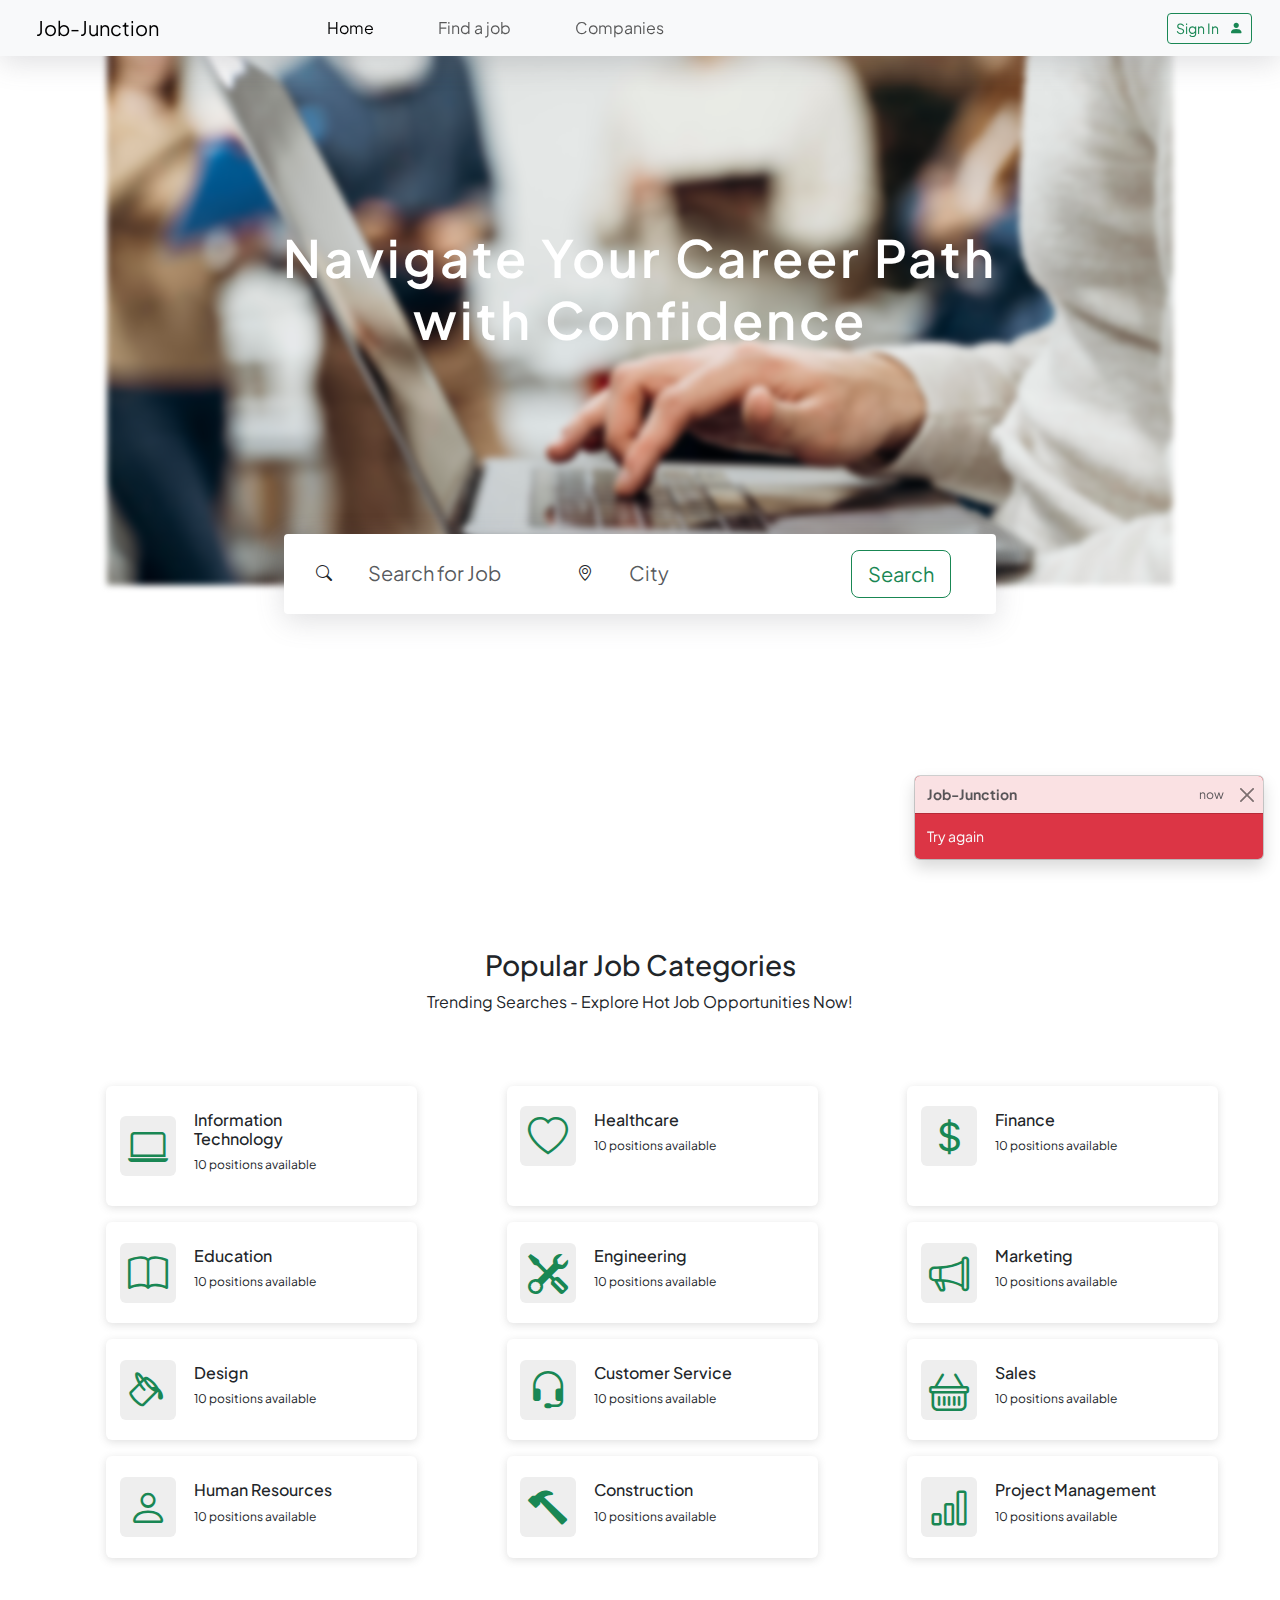
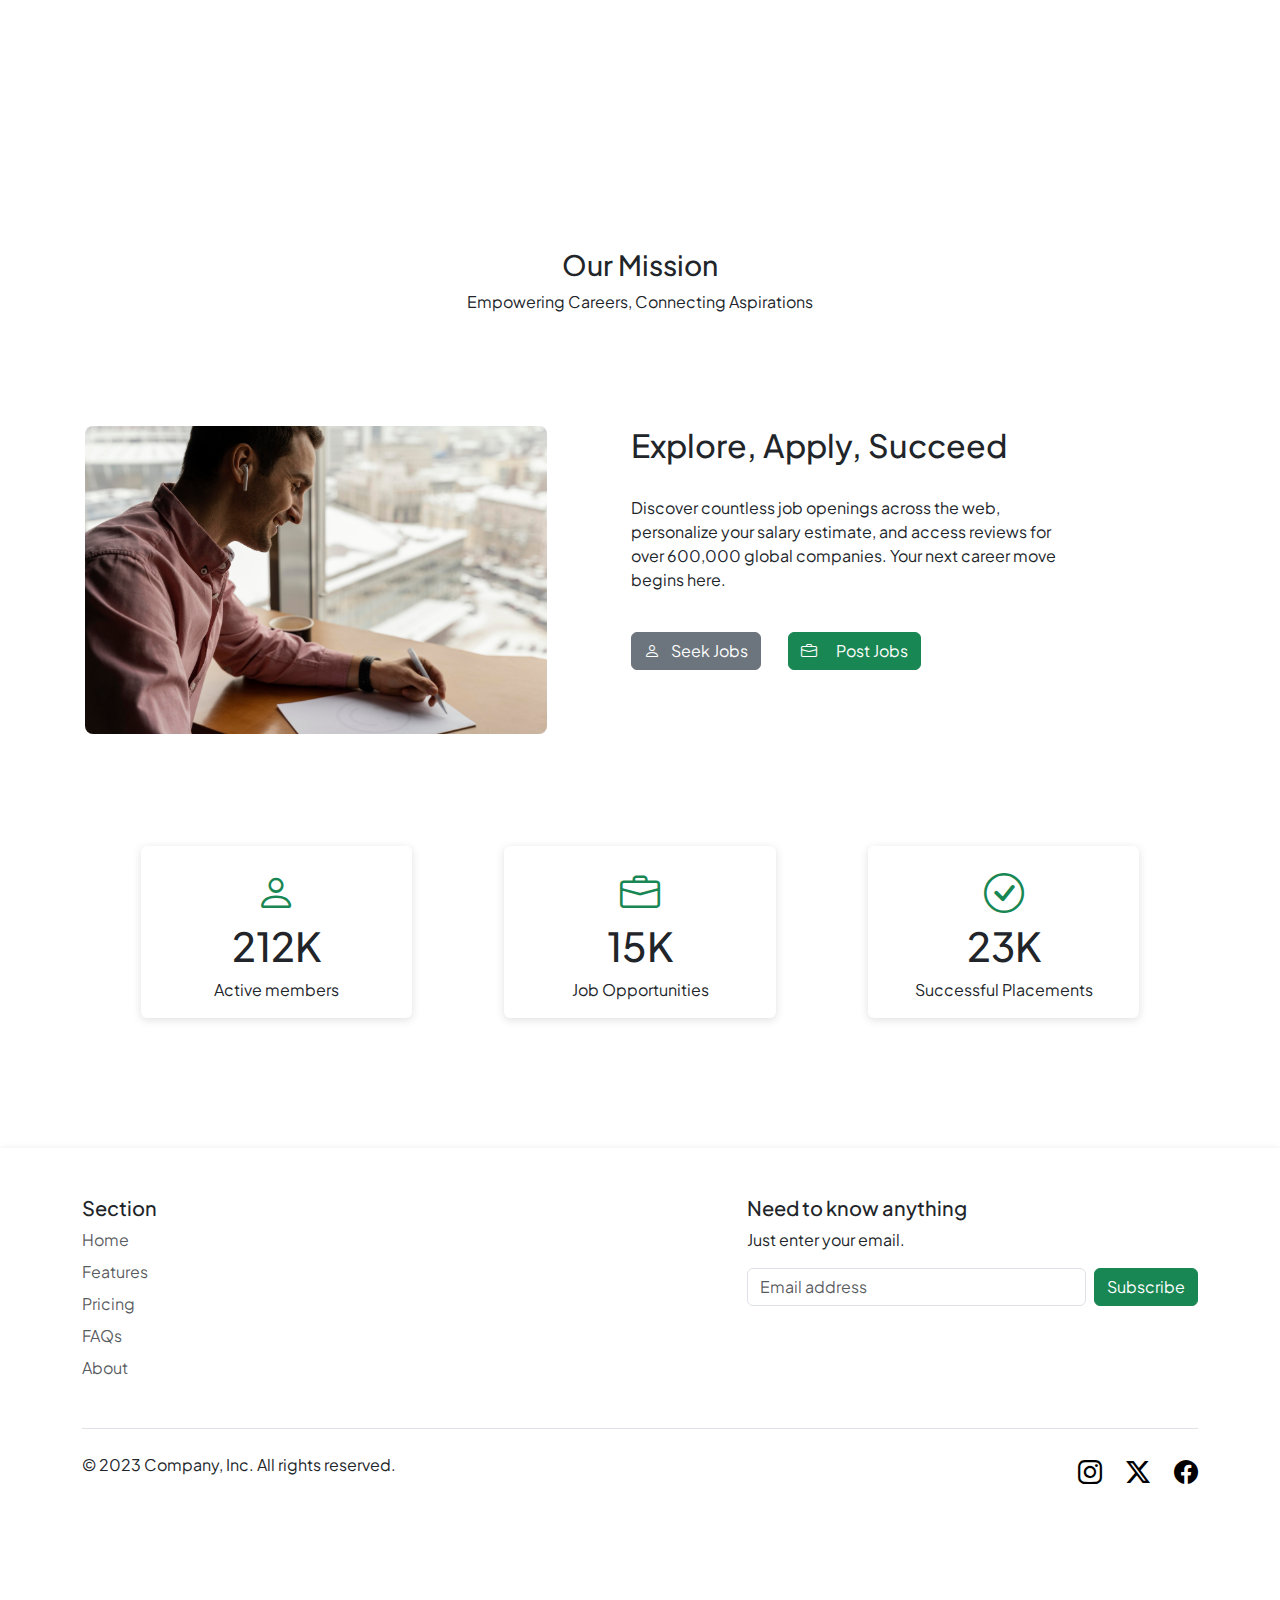
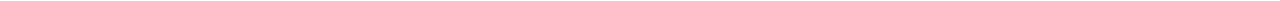
==== Front_End/index.html @ 97b8a1ce "Update index.html" ====
<!DOCTYPE html>
<html lang="en">
<head>
    <meta charset="UTF-8">
    <title>Job-Junction</title>
    <meta content="width=device-width, initial-scale=1" name="viewport">

    <link href="https://fonts.googleapis.com" rel="preconnect">
    <link crossorigin href="https://fonts.gstatic.com" rel="preconnect">
    <link href="https://fonts.googleapis.com/css2?family=Plus+Jakarta+Sans:ital,wght@0,200;0,300;0,400;0,500;0,600;0,700;0,800;1,200;1,300;1,400;1,500;1,600;1,700;1,800&display=swap"
          rel="stylesheet">

    <link href="assets/css/normalize.css" rel="stylesheet">
    <link href="https://cdnjs.cloudflare.com/ajax/libs/font-awesome/6.4.2/css/all.min.css" rel="stylesheet">
    <link href="https://cdn.jsdelivr.net/npm/bootstrap-icons@1.11.2/font/bootstrap-icons.min.css" rel="stylesheet">
    <link href="assets/bootstrap/css/bootstrap.min.css" rel="stylesheet">
    <script src="assets/js/jquery-3.7.1.min.js"></script>
    <script src="assets/bootstrap/js/bootstrap.bundle.min.js"></script>
    <script src="https://cdnjs.cloudflare.com/ajax/libs/Chart.js/2.9.4/Chart.js"></script>

    <link href="assets/css/main.css" rel="stylesheet">

</head>
<body>


<main class="d-none position-fixed " id="login-frame" style="z-index: 2000">
    <section class="position-absolute top-0 start-0 vh-100 vw-100 bg-blur-1" id="login-back-ground"></section>
    <section class=" vh-100 vw-100" id="login">
        <section class="vh-100">
            <div class="container py-5 h-100">
                <div class="row d-flex justify-content-center align-items-center h-100">
                    <div class="col col-xl-10">
                        <div class="card" style="border-radius: 1rem;">
                            <div class="row g-0">
                                <div class="col-md-6 col-lg-5 d-none d-md-block">
                                    <img alt="login form"
                                         class="img-fluid h-100" src="assets/images/bg2.jpg"
                                         style="border-radius: 1rem 0 0 1rem;"/>
                                </div>
                                <div class="col-md-6 col-lg-7 d-flex align-items-center">
                                    <div class="card-body p-4 p-lg-5 text-black">

                                        <form>

                                            <div class="d-flex align-items-center mb-3 pb-1">
                                                <i class="fas fa-cubes fa-2x me-3 text-success"></i>
                                                <span class="h1 fw-bold mb-0 text-success">Logo</span>
                                            </div>

                                            <h5 class="fw-normal mb-3 pb-3" style="letter-spacing: 1px;">Sign into your
                                                account</h5>

                                            <div class="form-outline mb-4">
                                                <input class="form-control form-control-lg" id="txtUN"
                                                       type="email"/>
                                                <label class="form-label" for="txtUN">Username</label>
                                            </div>

                                            <div class="form-outline mb-4">
                                                <input class="form-control form-control-lg" id="txtPW"
                                                       type="password"/>
                                                <label class="form-label" for="txtPW">Password</label>
                                            </div>

                                            <div class="pt-1 mb-4">
                                                <button class="btn btn-dark btn-lg btn-block" id="btnLogin"
                                                        type="button">Login
                                                </button>
                                            </div>

                                            <a class="small text-muted" href="#!" id="btnForgotPass">Forgot
                                                password?</a>
                                            <p class="mb-5 pb-lg-2" style="color: #393f81;">Don't have an account?
                                                <a href="#!" id="btn-register-second" style="color: #393f81;">Register
                                                    here</a>
                                            </p>

                                            <a class="small text-muted" href="#!">Terms of use.</a>
                                            <a class="small text-muted" href="#!">Privacy policy</a>
                                        </form>

                                    </div>
                                </div>
                            </div>
                        </div>
                    </div>
                </div>
            </div>
        </section>
    </section>
    <section class="d-none vh-100 vw-100" id="register">
        <div class="container h-100 d-flex justify-content-center" style="transform: scale(0.9);">
            <div class="row d-flex h-100">
                <div class="col-12 p-0 rounded-4" style="height: 100%;overflow: hidden">
                    <div class="card" style="border-radius: 15px; overflow: hidden">
                        <div class="card-body p-0">
                            <form class="row g-0" id="registerFormData">
                                <div class="col-lg-6">
                                    <div class="p-5">
                                        <h3 class="fw-normal mb-5" style="color: #222831;">General Information</h3>

                                        <div class="mb-4 pb-2">
                                            <div class="form-outline form-white">
                                                <input autocomplete="off" checked class="btn-check"
                                                       id="success-outlined" name="options-outlined" type="radio">
                                                <label class="btn btn-outline-success"
                                                       for="success-outlined">Employee</label>

                                                <input autocomplete="off" class="btn-check" id="danger-outlined"
                                                       name="options-outlined" type="radio">
                                                <label class="btn btn-outline-success"
                                                       for="danger-outlined">Company</label>
                                                <label class="form-label d-block pt-1">Account Type</label>
                                            </div>
                                        </div>

                                        <div class="mb-4 pb-2">
                                            <div class="form-outline">
                                                <input class="form-control form-control-lg" id="txtName" name="name"
                                                       type="text"/>
                                                <label class="form-label" for="txtName">Name</label>
                                            </div>
                                        </div>

                                        <div class="mb-4 pb-2">
                                            <select aria-label="Default select example"
                                                    class="form-select h-100 p-3 rounded-2 col-8"
                                                    id="txtIndustry">
                                                <option disabled selected value="1"></option>
                                                <option value="IT Industry">IT Industry</option>
                                                <option value="Health & Care Industry">Health & Care Industry</option>
                                                <option value="Engineering Industry">Engineering Industry</option>
                                                <option value="Finance Industry">Finance Industry</option>
                                                <option value="Education Industry">Education Industry</option>
                                            </select>
                                            <label class="form-label" for="txtTp">Select Industry</label>
                                        </div>

                                        <div class="form-outline">
                                            <input class="form-control form-control-lg" id="txtTp" name="contact"
                                                   type="text"/>
                                            <label class="form-label" for="txtTp">Contact</label>
                                        </div>
                                        <div class="row position-relative">

                                        </div>

                                    </div>
                                </div>
                                <div class="col-lg-6 bg-success text-white">

                                    <div class="p-5">
                                        <h3 class="fw-normal mb-5">Account Information</h3>

                                        <div class="mb-4 pb-2">
                                            <div class="form-outline form-white">
                                                <input class="form-control form-control-lg" id="txtUsername"
                                                       name="username"
                                                       type="text"/>
                                                <label class="form-label" for="txtUsername">UserName</label>
                                            </div>
                                        </div>

                                        <div class="mb-4 pb-2">
                                            <div class="form-outline form-white">
                                                <input class="form-control form-control-lg" id="txtEmail" name="email"
                                                       type="text"/>
                                                <label class="form-label" for="txtEmail">Email</label>
                                            </div>
                                        </div>

                                        <div class="mb-4 pb-2">
                                            <div class="form-outline form-white">
                                                <input class="form-control form-control-lg" id="txtCode"
                                                       type="text"/>
                                                <label class="form-label" for="txtCode">Validation Code</label>
                                            </div>
                                        </div>

                                        <div class="row">
                                            <div class="col-md-6 mb-4 pb-2">

                                                <div class="form-outline form-white">
                                                    <input class="form-control form-control-lg" id="txtPass"
                                                           type="password"/>
                                                    <label class="form-label" for="txtPass">Password</label>
                                                </div>

                                            </div>
                                            <div class="col-md-6 mb-4 pb-2">

                                                <div class="form-outline form-white">
                                                    <input class="form-control form-control-lg" id="txtConfirmPass"
                                                           type="password"/>
                                                    <label class="form-label" for="txtConfirmPass">Confirm
                                                        Password</label>
                                                </div>

                                            </div>
                                        </div>

                                        <button class="btn btn-light btn-lg" data-mdb-ripple-color="dark"
                                                id="btnCustomerReg"
                                                type="button">Register
                                        </button>

                                        <p class="mb-3 mt-5 pb-lg-2" style="color: #DBE2EF;">Already have an account?
                                            <a href="#!" id="btn-login-second" style="color: #DBE2EF;">Sign in from
                                                here</a>
                                        </p>

                                    </div>
                                </div>
                            </form>
                        </div>
                    </div>
                </div>
            </div>
        </div>
    </section>
    <section
            class="d-none bg-blur-1 top-0 vh-100 vw-100 position-fixed d-flex justify-content-center align-items-center"
            id="forgotPassword"
            style="z-index: 2200">
        <div class="bg-white col-5 box-shadow-3 rounded-4">
            <div class="tab-content">
                <form class="row p-0 m-0">

                    <div class="col-12 bg-success p-2 text-light text-center position-relative rounded-top-4">
                        <p class="pt-3">Enter your username, and you will get an otp code to your email address of your
                            account</p>
                        <button class="btn position-absolute bottom-100 p-0 m-0 start-100 fs-1" id="btnForgotPassClose"
                                type="button">
                            <i class="bi bi-x text-secondary"></i>
                        </button>
                    </div>

                    <div class="col-12 p-5">
                        <div class="col-12 d-flex justify-content-center">
                            <div class="form-outline mb-4 col-10">
                                <input class="form-control" id="txtLoginName" placeholder="Username" type="text" />
                                <label id="lblCangePassUN" class="form-label" for="txtLoginName"></label>
                            </div>
                        </div>

                        <div class="col-12 d-flex justify-content-center">
                            <div class="form-outline mb-4 col-10">
                                <input class="form-control" id="txtLoginPOTP" placeholder="OTP" type="text"/>
                                <p class="fw-lighter p-0 ps-2" style="font-size: 11px;user-select: none" >didn't get the otp? <a class="text-primary" style="cursor: pointer;">send again</a> </p>
                            </div>
                        </div>

                        <div class="col-12 d-flex justify-content-center">
                            <div class="form-outline mb-4 col-10">
                                <input class="form-control" id="txtLoginPassword" placeholder="New password"
                                       type="password"/>
                                <label class="form-label" for="txtLoginPassword"></label>
                            </div>
                        </div>

                        <div class="col-12 d-flex justify-content-center">
                            <button id="btnChangePass" class="btn btn-success btn-block col-6" type="button">Change password</button>
                        </div>

                    </div>

                </form>
            </div>
        </div>
    </section>

</main>

<nav class="w-100 overflow-hidden navbar navbar-expand-lg bg-body-tertiary fixed-top box-shadow" id="navbar">
    <div class="container-fluid" id="navbar-content">
        <a class="navbar-brand pe-5 ps-4" href="#">Job-Junction</a>

        <button aria-controls="navbarSupportedContent" aria-expanded="false" aria-label="Toggle navigation"
                class="navbar-toggler"
                data-bs-target="#navbarSupportedContent" data-bs-toggle="collapse" type="button">
            <span class="navbar-toggler-icon"></span>
        </button>

        <div class="collapse navbar-collapse ms-xxl-5 ms-xl-5 ms-lg-5 ms-md-0 ms-sm-0 ms-0"
             id="navbarSupportedContent">
            <ul class="navbar-nav me-auto mb-2 mb-lg-0">
                <li class="nav-item  ps-xxl-5  ps-xl-5  ps-lg-5  ps-md-0  ps-sm-0  ps-0">
                    <a aria-current="page" class="nav-link active" href="#" onclick="showHome()">Home</a>
                </li>
                <li class="nav-item  ps-xxl-5  ps-xl-5  ps-lg-5  ps-md-0  ps-sm-0  ps-0">
                    <a aria-current="page" class="nav-link" href="#" onclick="showJobs()">Find a job</a>
                </li>
                <li class="nav-item  ps-xxl-5  ps-xl-5  ps-lg-5  ps-md-0  ps-sm-0  ps-0" id="link-DB">
                    <a aria-current="page" class="nav-link" href="#">Companies</a>
                </li>
            </ul>

            <button class="btn btn-sm btn-outline-success me-3" id="btn-login-main">
                Sign In
                <i class="bi bi-person-fill ps-2"></i>
            </button>

            <button class="d-none btn btn-sm me-3" id="btn-profile">
                <i class="bi bi-person-fill ps-2"></i>
            </button>

        </div>
    </div>
</nav>

<main class="" id="home-page">

    <main class="p-0 w-100 vh-100 overflow-hidden position-relative container-fluid d-flex justify-content-center"
          id="home-frame"
          style="">

        <div class="position-relative p-0
     col-xxl-10 col-xl-10 col-lg-10 col-md-10 col-sm-12 col-12
      row d-flex justify-content-center" style="height: 65%">

            <img alt="" class="w-100 h-100 position-absolute p-0 glass" src="assets/images/bg.jpg">

            <div class="p-0 m-0 row d-flex align-items-center z-2 justify-content-center">
                <h1 class="text-white text-center" id="main-text" style="user-select: none">
                    Navigate Your Career Path
                    <br>
                    with Confidence
                </h1>
            </div>


            <div class="col-8 position-absolute bg-white box-shadow rounded-1 z-2" id="search-box"
                 style="bottom: -5%">
                <div class="row pb-3 pt-3">

                    <div class="col-4 ms-2">
                        <div class="input-group">
                            <span class="btn disabled d-flex align-items-center" id="basic-addon1"
                                  style="--bs-btn-disabled-opacity: 1; border: 0">
                                <i class="bi bi-search"></i>
                            </span>
                            <input aria-describedby="basic-addon1" aria-label="Username"
                                   class="form-control form-control-lg noOutline ms-2"
                                   placeholder="Search for Job" style="--bs-border-width:0;"
                                   type="text">
                        </div>
                    </div>

                    <div class="col-4 ms-4">
                        <div class="input-group">
                            <span class="btn disabled d-flex align-items-center" id="basic-addon2"
                                  style="--bs-btn-disabled-opacity: 1; border: 0">
                                <i class="bi bi-geo-alt"></i>
                            </span>
                            <input aria-describedby="basic-addon1" aria-label="Username"
                                   class="form-control form-control-lg noOutline ms-2"
                                   placeholder="City" style="--bs-border-width:0;"
                                   type="text">
                        </div>
                    </div>

                    <div class="col-1 ms-5">
                        <button class="btn btn-lg btn-outline-success" type="button">Search</button>
                    </div>

                </div>
            </div>

        </div>

    </main>

    <main class="p-0 w-100 min-vh-100 overflow-hidden position-relative container-fluid "
          id="popular-frame">
        <h3 class="h3 mt-5 b-5 text-center">Popular Job Categories</h3>
        <p class="text-center fs-6 pb-4">Trending Searches - Explore Hot Job Opportunities Now!</p>

        <div class="row text-center mt-5 p-0 justify-content-evenly gap-3 ms-xxl-5 ms-xl-5 ms-lg-5 ms-md-2 ms-sm-2 ms-1">

            <div class="col-10 col-xxl-3 col-xl-3 col-lg-3 col-md-5 col-sm-10 rounded-2 box-shadow-3 job-card me-3">
                <div class="row my-3">

                    <div class="ms-3 p-0 col-2 d-flex justify-content-center align-items-center">
                        <i class="text-success bi bi-laptop fs-1 job-card-icon px-2 rounded-2"></i>
                    </div>

                    <div class="col-8">
                        <h5 class="mt-2 ms-2 h5 fs-6 job-card-title text-start w-auto">Information Technology</h5>
                        <p class="text-start ms-2" style="font-size: 12px">10 positions available</p>
                    </div>

                </div>
            </div>
            <div class="col-10 col-xxl-3 col-xl-3 col-lg-3 col-md-5 col-sm-10 rounded-2 box-shadow-3 job-card me-3">
                <div class="row my-3">

                    <div class="ms-3 p-0 col-2 d-flex justify-content-center align-items-center">
                        <i class="text-success bi bi-heart fs-1 job-card-icon px-2 rounded-2"></i>
                    </div>

                    <div class="col-8">
                        <h5 class="mt-2 ms-2 h5 fs-6 job-card-title w-auto text-start">Healthcare</h5>
                        <p class="text-start ms-2" style="font-size: 12px">10 positions available</p>
                    </div>

                </div>
            </div>
            <div class="col-10 col-xxl-3 col-xl-3 col-lg-3 col-md-5 col-sm-10 rounded-2 box-shadow-3 job-card me-3">
                <div class="row my-3">

                    <div class="ms-3 p-0 col-2 d-flex justify-content-center align-items-center">
                        <i class="text-success bi bi-currency-dollar fs-1 job-card-icon px-2 rounded-2"></i>
                    </div>

                    <div class="col-8">
                        <h5 class="mt-2 ms-2 h5 fs-6 job-card-title w-auto text-start">Finance</h5>
                        <p class="text-start ms-2" style="font-size: 12px">10 positions available</p>
                    </div>

                </div>
            </div>
            <div class="col-10 col-xxl-3 col-xl-3 col-lg-3 col-md-5 col-sm-10 rounded-2 box-shadow-3 job-card me-3">
                <div class="row my-3">

                    <div class="ms-3 p-0 col-2 d-flex justify-content-center align-items-center">
                        <i class="text-success bi bi-book fs-1 job-card-icon px-2 rounded-2"></i>
                    </div>

                    <div class="col-8">
                        <h5 class="mt-2 ms-2 h5 fs-6 job-card-title w-auto text-start">Education</h5>
                        <p class="text-start ms-2" style="font-size: 12px">10 positions available</p>
                    </div>

                </div>
            </div>
            <div class="col-10 col-xxl-3 col-xl-3 col-lg-3 col-md-5 col-sm-10 rounded-2 box-shadow-3 job-card me-3">
                <div class="row my-3">

                    <div class="ms-3 p-0 col-2 d-flex justify-content-center align-items-center">
                        <i class="text-success bi bi-tools fs-1 job-card-icon px-2 rounded-2"></i>
                    </div>

                    <div class="col-8">
                        <h5 class="mt-2 ms-2 h5 fs-6 job-card-title w-auto text-start">Engineering</h5>
                        <p class="text-start ms-2" style="font-size: 12px">10 positions available</p>
                    </div>

                </div>
            </div>
            <div class="col-10 col-xxl-3 col-xl-3 col-lg-3 col-md-5 col-sm-10 rounded-2 box-shadow-3 job-card me-3">
                <div class="row my-3">

                    <div class="ms-3 p-0 col-2 d-flex justify-content-center align-items-center">
                        <i class="text-success bi bi-megaphone fs-1 job-card-icon px-2 rounded-2"></i>
                    </div>

                    <div class="col-8">
                        <h5 class="mt-2 ms-2 h5 fs-6 job-card-title w-auto text-start">Marketing</h5>
                        <p class="text-start ms-2" style="font-size: 12px">10 positions available</p>
                    </div>

                </div>
            </div>
            <div class="col-10 col-xxl-3 col-xl-3 col-lg-3 col-md-5 col-sm-10 rounded-2 box-shadow-3 job-card me-3">
                <div class="row my-3">

                    <div class="ms-3 p-0 col-2 d-flex justify-content-center align-items-center">
                        <i class="text-success bi bi-paint-bucket fs-1 job-card-icon px-2 rounded-2"></i>
                    </div>

                    <div class="col-8">
                        <h5 class="mt-2 ms-2 h5 fs-6 job-card-title w-auto text-start">Design</h5>
                        <p class="text-start ms-2" style="font-size: 12px">10 positions available</p>
                    </div>

                </div>
            </div>
            <div class="col-10 col-xxl-3 col-xl-3 col-lg-3 col-md-5 col-sm-10 rounded-2 box-shadow-3 job-card me-3">
                <div class="row my-3">

                    <div class="ms-3 p-0 col-2 d-flex justify-content-center align-items-center">
                        <i class="text-success bi bi-headset fs-1 job-card-icon px-2 rounded-2"></i>
                    </div>

                    <div class="col-8">
                        <h5 class="mt-2 ms-2 h5 fs-6 job-card-title w-auto text-start">Customer Service</h5>
                        <p class="text-start ms-2" style="font-size: 12px">10 positions available</p>
                    </div>

                </div>
            </div>
            <div class="col-10 col-xxl-3 col-xl-3 col-lg-3 col-md-5 col-sm-10 rounded-2 box-shadow-3 job-card me-3">
                <div class="row my-3">

                    <div class="ms-3 p-0 col-2 d-flex justify-content-center align-items-center">
                        <i class="text-success bi bi-basket fs-1 job-card-icon px-2 rounded-2"></i>
                    </div>

                    <div class="col-8">
                        <h5 class="mt-2 ms-2 h5 fs-6 job-card-title w-auto text-start">Sales</h5>
                        <p class="text-start ms-2" style="font-size: 12px">10 positions available</p>
                    </div>

                </div>
            </div>
            <div class="col-10 col-xxl-3 col-xl-3 col-lg-3 col-md-5 col-sm-10 rounded-2 box-shadow-3 job-card me-3">
                <div class="row my-3">

                    <div class="ms-3 p-0 col-2 d-flex justify-content-center align-items-center">
                        <i class="text-success bi bi-person fs-1 job-card-icon px-2 rounded-2"></i>
                    </div>

                    <div class="col-8">
                        <h5 class="mt-2 ms-2 h5 fs-6 job-card-title w-auto text-start">Human Resources</h5>
                        <p class="text-start ms-2" style="font-size: 12px">10 positions available</p>
                    </div>

                </div>
            </div>
            <div class="col-10 col-xxl-3 col-xl-3 col-lg-3 col-md-5 col-sm-10 rounded-2 box-shadow-3 job-card me-3">
                <div class="row my-3">

                    <div class="ms-3 p-0 col-2 d-flex justify-content-center align-items-center">
                        <i class="text-success bi bi-hammer fs-1 job-card-icon px-2 rounded-2"></i>
                    </div>

                    <div class="col-8">
                        <h5 class="mt-2 ms-2 h5 fs-6 job-card-title w-auto text-start">Construction</h5>
                        <p class="text-start ms-2" style="font-size: 12px">10 positions available</p>
                    </div>

                </div>
            </div>
            <div class="col-10 col-xxl-3 col-xl-3 col-lg-3 col-md-5 col-sm-10 rounded-2 box-shadow-3 job-card me-3">
                <div class="row my-3">

                    <div class="ms-3 p-0 col-2 d-flex justify-content-center align-items-center">
                        <i class="text-success bi bi-bar-chart fs-1 job-card-icon px-2 rounded-2"></i>
                    </div>

                    <div class="col-8">
                        <h5 class="mt-2 ms-2 h5 fs-6 job-card-title w-auto text-start">Project Management</h5>
                        <p class="text-start ms-2" style="font-size: 12px">10 positions available</p>
                    </div>

                </div>
            </div>

        </div>
    </main>

    <main class="p-0 w-100 min-vh-100 overflow-hidden position-relative container-fluid "
          id="about-frame">

        <h3 class="h3 mt-5 b-5 text-center">Our Mission</h3>
        <p class="text-center fs-6 pb-5">Empowering Careers, Connecting Aspirations</p>

        <div class="row justify-content-center mb-5 p-0">
            <div class="col-xxl-10 col-xl-10 col-lg-10 col-md-12 col-sm-12 col-12 p-0">

                <div class="row mt-5 p-0 gap-5 mb-5">

                    <div class="col-xxl-5 col-xl-5 col-lg-5 col-md-10 col-sm-10 col-10 overflow-hidden p-0
                ms-xxl-0 ms-xl-0 ms-lg-0 ms-md-5 ms-sm-5 ms-4">

                        <img alt="" class="rounded-3 w-100 h-100 z-2 p-0" src="assets/images/bg2.jpg">
                    </div>

                    <div class="col-xxl-5 col-xl-5 col-lg-5 col-md-10 col-sm-10 col-10 text-start
                ms-xxl-4 ms-xl-4 ms-lg-3 ms-md-5 ms-sm-5 ms-4">

                        <h2 class="h2 fs-2">
                            Explore, Apply, Succeed
                        </h2>
                        <br>
                        <p>
                            Discover countless job openings across the web, personalize your salary estimate, and
                            access
                            reviews for over 600,000 global companies. Your next career move begins here.
                        </p>

                        <button class="btn btn-secondary mt-4" type="button">
                            <i class="bi bi-person pe-2"></i> Seek Jobs
                        </button>

                        <button class="btn btn-success ms-xxl-4 ms-xl-4 ms-lg-1 ms-md-1 ms-sm-1 ms-1 mt-4"
                                type="button">
                            <i class="bi bi-briefcase pe-3"></i> Post Jobs
                        </button>


                    </div>

                </div>

            </div>
        </div>


        <div class="row justify-content-center mt-5 mb-5 ">
            <div class="col-xxl-10 col-xl-10 col-lg-10 col-md-12 col-sm-12 col-12">
                <div class="row p-0 justify-content-evenly mt-3 gap-5">

                    <div class="col-xxl-3 col-xl-3 col-lg-3 col-md-10 col-sm-10 col-10 box-shadow-3 rounded-2">
                        <i class="bi bi-person fs-1 d-block text-center mt-3 text-success"></i>
                        <h2 class="h2 fs-1 text-center" style="user-select: none">212K</h2>
                        <p class="text-center" style="user-select: none">Active members</p>
                    </div>

                    <div class="col-xxl-3 col-xl-3 col-lg-3 col-md-10 col-sm-10 col-10 box-shadow-3 rounded-2">
                        <i class="bi bi-briefcase fs-1 d-block text-center mt-3 text-success"></i>
                        <h2 class="h2 fs-1 text-center" style="user-select: none">15K</h2>
                        <p class="text-center" style="user-select: none">Job Opportunities</p>
                    </div>

                    <div class="col-xxl-3 col-xl-3 col-lg-3 col-md-10 col-sm-10 col-10 box-shadow-3 rounded-2">
                        <i class="bi bi-check-circle fs-1 d-block text-center mt-3 text-success"></i>
                        <h2 class="h2 fs-1 text-center" style="user-select: none">23K</h2>
                        <p class="text-center" style="user-select: none">Successful Placements</p>
                    </div>

                </div>
            </div>
        </div>

    </main>

</main>

<main class="min-vh-100 w-100 overflow-hidden mt-5"
      id="jobs-frame">

    <h3 class="h3 mt-5 b-5 text-center">Find Jobs</h3>
    <p class="text-center fs-6 pb-5">Empowering Careers, Connecting Aspirations</p>

    <div class="row p-0  justify-content-end d-flex">
        <div class="col-11 p-0 m-0">

            <div class="row p-0 gap-5">

                <div class="col-xxl-4 col-xl-4 col-lg-4 col-md-6 col-sm-8 col-10 pt-5 rounded-4 d-xxl-block job-filter-hidden"
                     id="job-filter-menu"
                     style="height: max-content; background-color: #eeeeee">

                    <h6 class="h6 ms-3 fs-6 fw-bold">Select Industry</h6>
                    <div class="col-11 ms-3 mb-4 p-2 bg-white rounded-2">
                        <div class="row p-0 m-0">
                            <span class="btn disabled d-flex align-items-center col-1 me-3" id="basic-addon4"
                                  style="--bs-btn-disabled-opacity: 1; border: 0">
                            <i class="bi bi-briefcase"></i>
                        </span>
                            <select aria-label="Default select example"
                                    class="noOutline h-100 w-75 p-2 rounded-2 col-8" id="txtFilterIndustry">
                                <option disabled selected>Open this select menu</option>
                                <option value="IT Industry">IT Industry</option>
                                <option value="Health & Care Industry">Health & Care Industry</option>
                                <option value="Engineering Industry">Engineering Industry</option>
                                <option value="Finance Industry">Finance Industry</option>
                                <option value="Education Industry">Education Industry</option>
                            </select>
                        </div>
                    </div>

                    <h6 class="h6 ms-3 fs-6 fw-bold">Search Location</h6>
                    <div class="col-11 ms-3 mb-4 p-2 bg-white rounded-2">
                        <div class="input-group">
                            <span class="btn disabled d-flex align-items-center" id="basic-addon3"
                                  style="--bs-btn-disabled-opacity: 1; border: 0">
                                <i class="bi bi-search"></i>
                            </span>
                            <input aria-describedby="basic-addon1" aria-label="Username"
                                   class="form-control form-control-sm noOutline ms-2" id="txtFilterPlace"
                                   placeholder="Search Location" style="--bs-border-width:0;"
                                   type="text">
                        </div>
                    </div>

                    <h6 class="h6 ms-3 fs-6 fw-bold">Job type</h6>
                    <div class="col-11 ms-3 mb-4 p-2 rounded-2">
                        <div class="form-check form-switch mt-3 mb-2">
                            <input class="form-check-input" id="txtFilterFullTime" role="switch"
                                   type="checkbox">
                            <label class="form-check-label" for="txtFilterFullTime">Full time</label>
                        </div>

                        <div class="form-check form-switch mb-2">
                            <input class="form-check-input" id="txtFilterPartTime" role="switch"
                                   type="checkbox">
                            <label class="form-check-label" for="txtFilterFullTime">Part time</label>
                        </div>

                        <div class="form-check form-switch mb-2">
                            <input class="form-check-input" id="txtFilterIntern" role="switch"
                                   type="checkbox">
                            <label class="form-check-label" for="txtFilterIntern">Intern</label>
                        </div>

                    </div>

                    <h6 class="h6 ms-3 fs-6 fw-bold">Posted</h6>
                    <div class="col-11 ms-3 mb-4 p-2 rounded-2">
                        <div class="form-check">
                            <input checked class="form-check-input" id="txtFilterAll"
                                   name="flexRadioDefault" type="radio">
                            <label class="form-check-label" for="txtFilterAll">
                                All
                            </label>
                        </div>
                        <div class="form-check">
                            <input class="form-check-input" id="txtFilterDay" name="flexRadioDefault"
                                   type="radio">
                            <label class="form-check-label" for="txtFilterDay">
                                Day
                            </label>
                        </div>
                        <div class="form-check">
                            <input class="form-check-input" id="txtFilterWeek" name="flexRadioDefault"
                                   type="radio">
                            <label class="form-check-label" for="txtFilterWeek">
                                Week
                            </label>
                        </div>
                        <div class="form-check">
                            <input class="form-check-input" id="txtFilterMonth" name="flexRadioDefault"
                                   type="radio">
                            <label class="form-check-label" for="txtFilterMonth">
                                Month
                            </label>
                        </div>
                    </div>

                </div>

                <div class="col-xxl-7 col-xl-7 col-lg-7 col-md-12 col-sm-12 col-12 rounded-4">

                    <div class="row p-0 m-0 justify-content-between">
                        <div class="w-auto">
                            <h5 class="h5 fw-bold w-auto col-4">
                                Found 10 Jobs
                                <span class="ps-2">
                                    <button class="rotate fs-6 bi bi-arrow-clockwise p-0 noOutline bg-body-tertiary text-success"
                                            id="btnRefreshFilter"
                                            style="background-color: #ffffff"></button>
                                </span>
                            </h5>
                        </div>

                        <span class="col-1 d-flex justify-content-end align-items-center">
                                <i class="btn bi bi-funnel" id="toggleButton"></i>
                            </span>
                    </div>

                    <div class="card-scale row p-0 m-0 w-100 pt-3 gap-3 overflow-y-scroll no-scroll"
                         id="job-card-container"
                         style="height: max-content;max-height: 100vh;">


                    </div>

                </div>

            </div>

        </div>
    </div>

</main>

<main class="d-none vh-100 vw-100 overflow-x-hidden d-flex overflow-y-scroll no-scroll" id="employer-home-frame">

    <!--Dashboard Menu-->
    <div class="d-flex flex-column flex-shrink-0 p-3 box-shadow" style="width: 280px;">
        <a class="d-flex align-items-center mb-3 mb-md-0 me-md-auto link-body-emphasis text-decoration-none"
           href="#">
            <span class="fs-4">Employer Dashboard</span>
        </a>
        <hr>
        <ul class="nav nav-pills flex-column mb-auto" id="sidebar-menu">
            <li class="nav-item">
                <a aria-current="page" class="nav-link active" href="#" onclick="showDB()">
                    <i class="bi bi-speedometer me-2"></i>

                    Dashboard
                </a>
            </li>
            <li class="nav-item">
                <a class="nav-link link-body-emphasis" href="#" onclick="showPosts()">
                    <i class="bi bi-file-earmark-text me-2"></i>

                    Manage Posts
                </a>
            </li>
            <li class="nav-item">
                <a class="nav-link link-body-emphasis" href="#" onclick="showProfile()">
                    <i class="bi bi-person me-2"></i>

                    Manage Profile
                </a>
            </li>
        </ul>
        <hr>
        <div class="dropdown">
            <a aria-expanded="false"
               class="d-flex align-items-center link-body-emphasis text-decoration-none dropdown-toggle"
               data-bs-toggle="dropdown" href="#">
                <img id="imgPfp" alt="" class="rounded-circle me-2" height="32" src="" width="32">
                <strong id="lblCompName"></strong>
            </a>
            <ul class="dropdown-menu text-small shadow" style="">
                <li><a class="dropdown-item" href="#">Sign out</a></li>
            </ul>
        </div>
    </div>

    <!--Dashboard Frame-->
    <main class="vh-100 vw-100 bg-body-tertiary" id="dashboard-frame">

        <h3 class="ms-2 mt-3 pb-1 border-bottom border-black mb-4 fw-bold text-primary" style="width: max-content">
            Dashboard</h3>

        <div class="row p-0 m-0 justify-content-center mb-4">
            <div class="col-11 p-0 m-0">

                <div class="row p-0 m-0 justify-content-between">

                    <div class="col-2 box-shadow-3 rounded-3">
                        <div class="row py-2">
                            <div class="ms-3 p-0 col-3 d-flex justify-content-center align-items-center">
                                <i class="text-primary fw-bold bi bi-person fs-1 px-2 rounded-2"></i>
                            </div>
                            <div class="col-8">
                                <h2 class="m-0 ms-2 h3 text-primary fw-bold fs-2 w-auto text-end">10</h2>
                                <p class="text-end m-0 ms-2">Followers</p>
                            </div>
                        </div>
                    </div>

                    <div class="col-2 box-shadow-3 rounded-3">
                        <div class="row py-2">
                            <div class="ms-3 p-0 col-3 d-flex justify-content-center align-items-center">
                                <i class="text-warning fw-bold bi bi-file-earmark-text fs-1 px-2 rounded-2"></i>
                            </div>
                            <div class="col-8">
                                <h2 class="m-0 ms-2 h3 text-warning fw-bold fs-2 w-auto text-end">41</h2>
                                <p class="text-end m-0 ms-2">Posts</p>
                            </div>
                        </div>
                    </div>

                    <div class="col-2 box-shadow-3 rounded-3">
                        <div class="row py-2">
                            <div class="ms-3 p-0 col-3 d-flex justify-content-center align-items-center">
                                <i class="text-danger fw-bold bi bi-star fs-1 px-2 rounded-2"></i>
                            </div>
                            <div class="col-8">
                                <h2 class="m-0 ms-2 h3 text-danger fw-bold fs-2 w-auto text-end">10</h2>
                                <p class="text-end m-0 ms-2">Stars</p>
                            </div>
                        </div>
                    </div>

                    <div class="col-2 box-shadow-3 rounded-3">
                        <div class="row py-2">
                            <div class="ms-3 p-0 col-3 d-flex justify-content-center align-items-center">
                                <i class="text-primary fw-bold bi bi-mouse fs-1 px-2 rounded-2"></i>
                            </div>
                            <div class="col-8">
                                <h2 class="m-0 ms-2 h3 text-primary fw-bold fs-2 w-auto text-end">10</h2>
                                <p class="text-end m-0 ms-2">Clicks</p>
                            </div>
                        </div>
                    </div>


                </div>

            </div>
        </div>


        <div class="row p-0 m-0 justify-content-center mb-4">
            <div class="col-11 p-0 m-0">
                <div class="row p-0 m-0 justify-content-between">

                    <div class="col-6 p-0 box-shadow">


                    </div>

                    <div class="col-5 p-0 box-shadow p-2">
                        <h6 class="text-primary h6 mb-2 ms-2 fw-bold">Profile views</h6>
                        <canvas id="myChart"></canvas>

                    </div>

                </div>
            </div>
        </div>

    </main>
    <!--Post Frame-->
    <main class="vh-100 bg-body-tertiary vw-100 overflow-hidden" id="post-frame">
        <h3 class="ms-2 mt-3 pb-1 border-bottom border-danger mb-4 fw-bold text-danger" style="width: max-content">
            Posts</h3>

        <div class="row p-0 m-0 justify-content-center">
            <div class="col-11 m-0 p-0">

                <ul class="nav nav-tabs" id="post-tab-pane">
                    <li class="nav-item">
                        <a aria-current="page" class="nav-link active" href="#">Active</a>
                    </li>
                    <li class="nav-item">
                        <a aria-disabled="true" class="nav-link disabled">Requests</a>
                    </li>
                    <li class="nav-item">
                        <a aria-disabled="true" class="nav-link disabled">N/A</a>
                    </li>
                    <li class="nav-item">
                        <a aria-disabled="true" class="nav-link disabled">N/A</a>
                    </li>
                </ul>

                <section class="w-100 h-100 bg-white d-flex justify-content-center">

                    <div class="col-11 p-0 ">

                        <form class="row p-0 m-0 mt-5">

                            <div class="col-md-12 p-0">
                                <div class="row p-0 m-0 justify-content-between">
                                    <h3 class="h3 mb-4 col-4 p-0"
                                        style="width: max-content;">
                                        Manage Post
                                    </h3>
                                    <div class="col-1 d-flex justify-content-end align-items-center">
                                        <i class="accordion-c-button btn fs-2 bi bi-chevron-double-down"></i>
                                    </div>
                                </div>
                            </div>
                            <div class="row p-0 d-none" id="add-post-accordion">
                                <div class="col-md-8">
                                    <label class="form-label" for="txtJobTitle">Job title</label>
                                    <input class="form-control" id="txtJobTitle" required type="text">
                                </div>

                                <div class="col-md-3">
                                    <label class="form-label" for="txtSelectType">Type</label>
                                    <select class="form-select" id="txtSelectType" required>
                                        <option disabled selected value="1">Choose...</option>
                                        <option value="Full time">Full time</option>
                                        <option value="Part time">Part time</option>
                                        <option value="Intern">Intern</option>
                                    </select>
                                </div>

                                <div class="col-md-6">
                                    <label class="form-label" for="txtSalary">Salary Per Year</label>
                                    <input class="form-control" id="txtSalary" required type="text">
                                </div>

                                <div class="col-md-6">
                                    <label class="form-label" for="txtSelectIndustry">Industry</label>
                                    <select class="form-select" id="txtSelectIndustry" required>
                                        <option disabled selected value="1">Choose...</option>
                                        <option value="IT Industry">IT Industry</option>
                                        <option value="Health & Care Industry">Health & Care Industry</option>
                                        <option value="Engineering Industry">Engineering Industry</option>
                                        <option value="Finance Industry">Finance Industry</option>
                                        <option value="Education Industry">Education Industry</option>
                                    </select>
                                </div>

                                <div class="col-md-12 py-2">
                                    <label class="form-label col-12" for="txtJobDescription">
                                        Job description
                                        <textarea class="form-control" id="txtJobDescription"></textarea>
                                    </label>
                                </div>

                                <div class="col-12">
                                    <button class="btn btn-success btn-sm mt-2 me-2" id="btnAddPost" type="button">
                                        Add Post
                                        <i class="bi bi-file-earmark-plus ms-2"></i>
                                    </button>
                                    <button class="d-none btn btn-warning btn-sm mt-2 me-2" id="btnUpdatePost"
                                            type="button">
                                        Update Post
                                        <i class="bi bi-file-earmark-arrow-up ms-2"></i>
                                    </button>
                                    <button class="d-none btn btn-danger btn-sm mt-2 me-2" id="btnDeletePost"
                                            type="button">
                                        Delete Post
                                        <i class="bi bi-file-earmark-minus ms-2"></i>
                                    </button>
                                    <button class="d-none btn btn-secondary btn-sm mt-2 me-2" id="btnRefreshPost"
                                            type="button">
                                        Clear
                                        <i class="bi bi-file-earmark-minus ms-2"></i>
                                    </button>
                                </div>
                            </div>
                        </form>

                        <hr class="my-1 mt-3">

                        <div class="row justify-content-center mt-5">

                            <table class="table-primary col-11 ">
                                <thead>
                                <tr style="background-color: #abc8ff">
                                    <th scope="col">Post ID</th>
                                    <th scope="col">Post Title</th>
                                    <th scope="col">Industry</th>
                                    <th scope="col">Date Posted</th>
                                    <th scope="col">Count</th>
                                </tr>
                                </thead>

                                <tbody id="tblPosts">

                                </tbody>
                            </table>

                        </div>

                    </div>

                </section>

                <!--<section class="w-100 h-100 bg-info"></section>
                <section class="w-100 h-100 bg-secondary"></section>-->

            </div>
        </div>

    </main>
    <!--Profile Frame-->
    <main class="vh-100 vw-100 " id="profile-frame">

        <h3 class="ms-2 mt-3 pb-1 border-bottom border-black mb-4 fw-bold text-primary" style="width: max-content">
            Profile</h3>

        <h4 class="ms-2 mt-3 pb-1 mb-4 fw-bold text-primary" style="width: max-content">
            Edit your account profile</h4>

        <div class="container">
            <div class="row flex-lg-nowrap">

                <div class="col">
                    <div class="row">
                        <div class="col mb-3">
                            <div class="card">
                                <div class="card-body">
                                    <div class="e-profile">
                                        <div class="row">
                                            <div class="col d-flex flex-column flex-sm-row justify-content-between mb-3">

                                                <div class="col-12 col-sm-auto mb-3">
                                                    <div class="row p-0 m-0">
                                                        <div class="col-md-8 align-items-end d-flex p-0">
                                                            <label class="form-label p-5 text-center m-0 border border-black border-2"
                                                                   id="lblPfpCompany">

                                                            </label>
                                                            <input accept="image/*" class="form-control d-none"
                                                                   id="txtPfpCompany" required type="file">
                                                        </div>

                                                        <div class="col-4 align-items-start p-0 d-flex flex-column gap-3">
                                                            <label class="p-1 bi bi-pencil-square btn"
                                                                   for="txtPfpCompany"
                                                                   id="btnAddPfp"></label>
                                                            <button class="btn btn-primary" id="btnSavePfp"
                                                                    style="height: max-content" type="button">
                                                                Save
                                                            </button>
                                                        </div>
                                                    </div>
                                                </div>

                                                <div class="text-center text-sm-left mb-2 mb-sm-0">
                                                    <div class="row p-0 flex-row gap-3">
                                                        <div class="col-12">
                                                            <div class="form-group">
                                                                <label class="text-start w-100">Full Name</label>
                                                                <input class="form-control" name="name" placeholder=""
                                                                       type="text">
                                                            </div>
                                                        </div>
                                                        <div class="col-12">
                                                            <div class="form-group">
                                                                <label class="text-start w-100">Username</label>
                                                                <input class="form-control" name="username"
                                                                       placeholder=""
                                                                       type="text">
                                                            </div>
                                                        </div>
                                                    </div>

                                                </div>

                                            </div>
                                        </div>

                                    </div>
                                </div>
                            </div>
                            <div class="card mt-4 bg-transparent">
                                <div class="card-body bg-transparent">
                                    <form class="form" novalidate="">
                                        <!--<div class="row">
                                            <div class="col">
                                                <div class="row">
                                                    <div class="col">
                                                        <div class="form-group">
                                                            <label>Email</label>
                                                            <input class="form-control" type="text" placeholder="user@example.com">
                                                        </div>
                                                    </div>
                                                </div>
                                            </div>
                                        </div>-->
                                        <div class="row">
                                            <div class="col-12 col-sm-6 mb-3">
                                                <div class="mb-2"><b>Change Password</b></div>
                                                <div class="row">
                                                    <div class="col">
                                                        <div class="form-group">
                                                            <label>Current Password</label>
                                                            <input class="form-control" placeholder=""
                                                                   type="password">
                                                        </div>
                                                    </div>
                                                </div>
                                                <div class="row">
                                                    <div class="col">
                                                        <div class="form-group">
                                                            <label>New Password</label>
                                                            <input class="form-control" placeholder=""
                                                                   type="password">
                                                        </div>
                                                    </div>
                                                </div>
                                                <div class="row">
                                                    <div class="col">
                                                        <div class="form-group">
                                                            <label>Confirm <span
                                                                    class="d-none d-xl-inline">Password</span></label>
                                                            <input class="form-control" placeholder=""
                                                                   type="password"></div>
                                                    </div>
                                                </div>
                                            </div>
                                            <div class="col-12 col-sm-5 offset-sm-1 mb-3">
                                                <div class="mb-2"><b>Add your Location</b></div>
                                                <div class="row">
                                                    <div class="col">
                                                        <div class="custom-controls-stacked px-2">
                                                            <div class="row p-0">
                                                                <div class="p-0 w-100">
                                                                    Your location
                                                                </div>

                                                                <div class="col-8 align-items-end d-flex"
                                                                     id="map-button">
                                                                    <div class="input-group h-auto">
                                                                        <label class="input-group-text"
                                                                               id="lblLocation">
                                                                            <i class="bi bi-geo-alt ms-2"></i>
                                                                        </label>
                                                                        <input aria-describedby="lblLocation"
                                                                               class="form-control"
                                                                               disabled id="txtAddress"
                                                                               placeholder="Mark Location"
                                                                               style="z-index: -1;"
                                                                               type="text">
                                                                    </div>
                                                                </div>

                                                                <div class="col-4 align-items-end d-flex mt-3">
                                                                    <button class="btn btn-primary"
                                                                            id="btnCompLocation"
                                                                            style="height: max-content"
                                                                            type="button">
                                                                        Save
                                                                    </button>
                                                                </div>
                                                            </div>
                                                        </div>
                                                    </div>
                                                </div>
                                            </div>
                                        </div>
                                        <div class="row">
                                            <div class="col d-flex justify-content-end">
                                                <button class="btn btn-primary" type="submit">Save Changes
                                                </button>
                                            </div>
                                        </div>
                                    </form>

                                </div>
                            </div>
                        </div>


                        <div class="col-12 col-md-3 mb-3">
                            <div class="card">
                                <div class="card-body">
                                    <h6 class="card-title font-weight-bold">Support</h6>
                                    <p class="card-text">Get fast, free help from our friendly assistants.</p>
                                    <button class="btn btn-primary" type="button">Contact Us</button>
                                </div>
                            </div>
                        </div>
                    </div>

                </div>
            </div>
        </div>

    </main>

</main>

<footer class="mt-5" id="footer">
    <main id="contact-frame" style="box-shadow: rgba(99, 99, 99, 0.2) 0 2px 8px 0;">
        <div class="container">
            <div class="py-5">
                <div class="row justify-content-between">
                    <div class="col-6 col-md-2 mb-3">
                        <h5 class="text-dark">Section</h5>
                        <ul class="nav flex-column">
                            <li class="nav-item mb-2"><a class="nav-link p-0 text-body-secondary" href="#">Home</a>
                            </li>
                            <li class="nav-item mb-2"><a class="nav-link p-0 text-body-secondary"
                                                         href="#">Features</a>
                            </li>
                            <li class="nav-item mb-2"><a class="nav-link p-0 text-body-secondary"
                                                         href="#">Pricing</a>
                            </li>
                            <li class="nav-item mb-2"><a class="nav-link p-0 text-body-secondary" href="#">FAQs</a>
                            </li>
                            <li class="nav-item mb-2"><a class="nav-link p-0 text-body-secondary" href="#">About</a>
                            </li>
                        </ul>
                    </div>

                    <div class="col-md-5 offset-md-1 mb-3">
                        <form>
                            <h5 class="text-dark">Need to know anything</h5>
                            <p class="text-dark">Just enter your email.</p>
                            <div class="d-flex flex-column flex-sm-row w-100 gap-2">
                                <label class="visually-hidden" for="newsletter1">Email address</label>
                                <input class="form-control" id="newsletter1" placeholder="Email address"
                                       type="text">
                                <button class="btn btn-success" type="button">Subscribe</button>
                            </div>
                        </form>
                    </div>
                </div>

                <div class="d-flex flex-column flex-sm-row justify-content-between py-4 my-4 border-top">
                    <p class="text-dark">&copy; 2023 Company, Inc. All rights reserved.</p>
                    <ul class="list-unstyled d-flex">
                        <li class="ms-4 text-dark"><a class="link-body-emphasis" href="#"><i
                                class="bi bi-instagram fs-4"></i></a></li>
                        <li class="ms-4 text-dark"><a class="link-body-emphasis" href="#"><i
                                class="bi bi-twitter-x fs-4"></i></a></li>
                        <li class="ms-4 text-dark"><a class="link-body-emphasis" href="#"><i
                                class="bi bi-facebook fs-4"></i></a></li>
                    </ul>
                </div>
            </div>
        </div>
    </main>

</footer>


<main class="vh-100 vw-100 position-fixed top-0 start-0 d-none justify-content-center align-items-center"
      id="g-map-frame"
      style="z-index: 2000">
    <section class="bg-blur-1 vw-100 vh-100 position-absolute top-0 start-0" id="g-map-bg"
             style="background-color: rgba(26,29,32,0.24)">

    </section>

    <section class="position-relative box-shadow-2" style="height: 60vh;width: 60vw">

        <section class="w-100 h-100 overflow-hidden container-fluid bg-warning" id="map-frame">

        </section>
        <button class="btn btn-sm btn-success p-2 position-absolute top-0 end-0 m-2" id="current-location">Current
            location
        </button>

    </section>
</main>


<div class="toast-container position-fixed bottom-0 end-0 p-3" style="z-index: 2500">

    <div aria-atomic="true" aria-live="assertive" class="toast" id="1" role="alert" style="z-index: 2500">
        <div class="toast-header">
            <strong class="me-auto">Job-Junction</strong>
            <small>now</small>
            <button aria-label="Close" class="btn-close" data-bs-dismiss="toast" type="button"></button>
        </div>
        <div class="toast-body 1">
            Hello, world! This is a toast message.
        </div>
    </div>

    <div aria-atomic="true" aria-live="assertive" class="toast" id="2" role="alert" style="z-index: 2500">
        <div class="toast-header">
            <strong class="me-auto">Job-Junction</strong>
            <small>now</small>
            <button aria-label="Close" class="btn-close" data-bs-dismiss="toast" type="button"></button>
        </div>
        <div class="toast-body 2">
        </div>
    </div>
</div>

<script>
    const baseURL = 'http://localhost:8080/app/';

    let userAccount = {
        user: '',
        employee: '',
        company: '',
        token: ''
    }

    function toastShower(number, color, text, message) {
        let liveToast = $('#' + number);
        liveToast.removeClass();
        liveToast.addClass('toast');
        liveToast.addClass(color);
        $('.' + number).addClass(text);
        $('.' + number).text(message);


        const toastLiveExample = document.getElementById(number)
        const toastBootstrap = bootstrap.Toast.getOrCreateInstance(toastLiveExample)
        toastBootstrap.show();
    }

    let userLocation = {
        cord: {
            lat: '',
            lang: ''
        },
        address: null
    };
</script>
<script src="assets/utils/utils.js"></script>
<script src="forms/loginForm.js"></script>
<script src="forms/AdminPostForm.js"></script>
<script src="controllers/loginController.js"></script>
<script src="controllers/companyPostController.js"></script>
<script src="controllers/employeePostController.js"></script>
<script src="controllers/companyPfController.js"></script>


<script>
    let map;

    let previousMarker = null;

    function addMarker(position, url) {
        if (previousMarker) {
            previousMarker.setMap(null);
        }

        const customIcon = {
            url: url,
            scaledSize: new google.maps.Size(50, 50),
            origin: new google.maps.Point(0, 0)
        };

        const marker = new google.maps.Marker({
            position,
            map,
            icon: customIcon
        });
        previousMarker = marker;
    }


    function addInfoWindow(position, imageUrl) {
        const content = `<div style="text-align: center;">
                        <div style="border: 2px solid green; border-radius: 50%; overflow: hidden; width: 50px; height: 50px;">
                            <img src="${imageUrl}" style="width: 100%; height: 100%; object-fit: cover; border-radius: 50%;">
                        </div>
                    </div>`;

        const infoWindow = new google.maps.InfoWindow({
            content: content,
            pixelOffset: new google.maps.Size(0, -25), // Adjust the offset as needed
            disableAutoPan: true, // Disable automatic panning to keep the InfoWindow in place
        });

        infoWindow.setPosition(position);
        infoWindow.open(map);

        google.maps.event.addListener(infoWindow, 'domready', function () {
            const closeBtn = document.querySelector('.gm-style-iw-c > button');
            closeBtn.style.display = 'none';
        });
    }

    function initMap() {
        map = new google.maps.Map(document.getElementById("map-frame"), {
            center: {lat: 6.0422, lng: 80.2204},
            zoom: 14,
            mapId: "db10ffe6d52d340b",
            mapTypeId: google.maps.MapTypeId.ROADMAP,
            disableDefaultUI: true,
            zoomControl: true,
            rotateControl: true
        });

        map.setOptions({draggableCursor: 'default'});

        map.addListener("click", (event) => {

            const clickedLat = event.latLng.lat();
            const clickedLng = event.latLng.lng();

            userLocation.cord.lat = clickedLat;
            userLocation.cord.lang = clickedLng;

            addMarker(event.latLng, 'assets/images/user-pin.png');

            const geocoder = new google.maps.Geocoder();
            geocoder.geocode({location: event.latLng}, (results, status) => {
                if (status === "OK") {
                    if (results[0]) {
                        /*const address = results[0].formatted_address;
                        console.log(`Address: ${address}`);
                        console.log(`Address: ${results[0].address_components}`);
                        userLocation.address=address;*/

                        const addressComponents = results[0].address_components;

                        let district;
                        let town;

                        for (let i = 0; i < addressComponents.length; i++) {
                            const types = addressComponents[i].types;

                            console.log(types+':'+ addressComponents[i].long_name);

                            if (types.includes("administrative_area_level_2")) {
                                district = addressComponents[i].long_name;
                            }

                            if (types.includes("locality")) {
                                town = addressComponents[i].long_name;
                            }
                        }

                        console.log(district+' , '+town);
                        userLocation.address=district+' , '+town;

                        $('#txtAddress').val(userLocation.address);


                    } else {
                        console.error("No results found");
                    }
                } else {
                    console.error(`Geocoder failed due to: ${status}`);
                }
            });


        });

        $('#current-location').click(function () {
            getUserLocation(map)
        });

        function getUserLocation(map) {
            navigator.geolocation.getCurrentPosition(function (position) {
                var userLocation = {
                    lat: position.coords.latitude,
                    lng: position.coords.longitude
                };

                // Update the map center to the user's location
                map.setCenter(userLocation);

                // Add a blue dot marker for the user's location
                addMarker(userLocation, 'assets/images/user-pin.png');

                const geocoder = new google.maps.Geocoder();
                geocoder.geocode({location: userLocation}, (results, status) => {
                    if (status === "OK") {
                        if (results[0]) {
                            const address = results[0].formatted_address;
                            console.log(`Address: ${address}`);
                        } else {
                            console.error("No results found");
                        }
                    } else {
                        console.error(`Geocoder failed due to: ${status}`);
                    }
                });

            }, function () {
                handleLocationError(true, map.getCenter());
            });
        }

        function handleLocationError(browserHasGeolocation, userLocation) {
            var infoWindow = new google.maps.InfoWindow({
                map: map,
                position: userLocation,
                content: browserHasGeolocation ?
                    'Error: The Geolocation service failed.' :
                    'Error: Your browser doesn\'t support geolocation.'
            });
        }


    }

    window.initMap = initMap;
</script>
<script async
        src="https://maps.googleapis.com/maps/api/js?key=AIzaSyBZNZQO6dL8olaDj8R6qNYv7ZsywV1Dwk8&callback=initMap">
</script>
<script src="controllers/Navigations.js"></script>

</body>
</html>
---- Front_End/assets/css/main.css ----
body::-webkit-scrollbar {
    display: none;
}

body {
    width: 100vw;
    overflow-x: hidden;
    overflow-y: scroll;
    font-family: 'Plus Jakarta Sans', sans-serif;
}

.box-shadow {
    box-shadow: rgba(100, 100, 111, 0.2) 0 7px 29px 0;
}

.box-shadow-2 {
    box-shadow: rgba(50, 50, 93, 0.25) 0 2px 5px -1px, rgba(0, 0, 0, 0.3) 0 1px 3px -1px;
}

.box-shadow-3 {
    box-shadow: rgba(99, 99, 99, 0.2) 0 2px 8px 0;
}
.box-shadow-6 {
    box-shadow: rgba(100, 100, 111, 0.2) 0px 7px 29px 0px;
}

.box-shadow-4 {
    box-shadow: rgba(17, 12, 46, 0.15) 0 48px 100px 0;
}

.box-shadow-5 {
    box-shadow: rgba(50, 50, 93, 0.25) 0 2px 5px -1px, rgba(0, 0, 0, 0.3) 0 1px 3px -1px;
}

.bg-blur-1 {
    backdrop-filter: blur(8px);
}

#navbar{
    transition: top 0.3s;
}

#main-text{
    font-weight: 600;
    letter-spacing: 3px;
    font-size: 4vw;
    max-font-size: 40px;
}

.noOutline{
    border: none;
    outline:none;
}

.noOutline:focus {
    outline:none!important;
    border: none!important;
    box-shadow:transparent;
}

.noOutline:focus,
.noOutline.form-control:focus,
.noOutline.form-control:focus,
.noOutline[type=text]:focus,
.noOutline[type=password]:focus,
.noOutline[type=email]:focus,
.noOutline[type=number]:focus,
.noOutline[type=text].form-control:focus,
.noOutline[type=password].form-control:focus,
.noOutline[type=email].form-control:focus,
.noOutline[type=tel].form-control:focus,
.noOutline[contenteditable].form-control:focus {
    box-shadow: inset 0 -1px 0 #ffffff;
}

.noOutline option {
    background-color: #ffffff !important;
}

.noOutline option :hover,
.noOutline option :focus {
    background-color: #ffffff!important;
}

.job-card-icon{
    background-color: #eeeeee;
    transition: color 0.5s ease;
}

.job-card:hover .job-card-icon {
    transition: color 0.5s ease;
    background-color: rgba(25, 135, 84, 0.8);
}

.job-card:hover .job-card-icon {
    transition: color 0.5s ease;
    color: #ffffff!important;
}
.job-card-title:hover{
    color: rgba(25, 135, 84, 0.8)!important;
    cursor: pointer;
}

.glass{
    filter: blur(3px);
}

.no-scroll::-webkit-scrollbar{
    display: none;
}

.rotate {
    transition: transform 1s ease;
    transform: rotate(360deg);
}

#lblPfpCompany {
    background-size: cover; /* Image will cover the entire background */
    background-repeat: no-repeat; /* Image will not repeat */
}

@media (min-width:993px){
    #toggleButton{
        visibility: hidden;
    }
}

@media (max-width:992px){
    .job-filter-hidden{
        position: absolute;
        left: -350px;
    }

    .job-filter-shown{
        position: absolute;
        left: 0;
    }

    #job-filter-menu {
        transform: scale(0.8);
        top: 100px;
        z-index: 2;
        transition: all ease-in-out 500ms;
    }

    .card-scale{
        transform: scale(0.8);
        z-index: 1;
    }
}

@media (max-width:768px){
    .card-scale{
        transform: scale(0.7);
        z-index: 1;
    }
}
@media (max-width:320px){
    .card-scale{
        transform: scale(0.5);
        z-index: 1;
    }
}

@media (max-width:576px){
    .card-scale{
        transform: scale(0.6);
        z-index: 1;
    }
}

.gm-style-iw + .gm-ui-hover-effect{
    display: none !important;
}
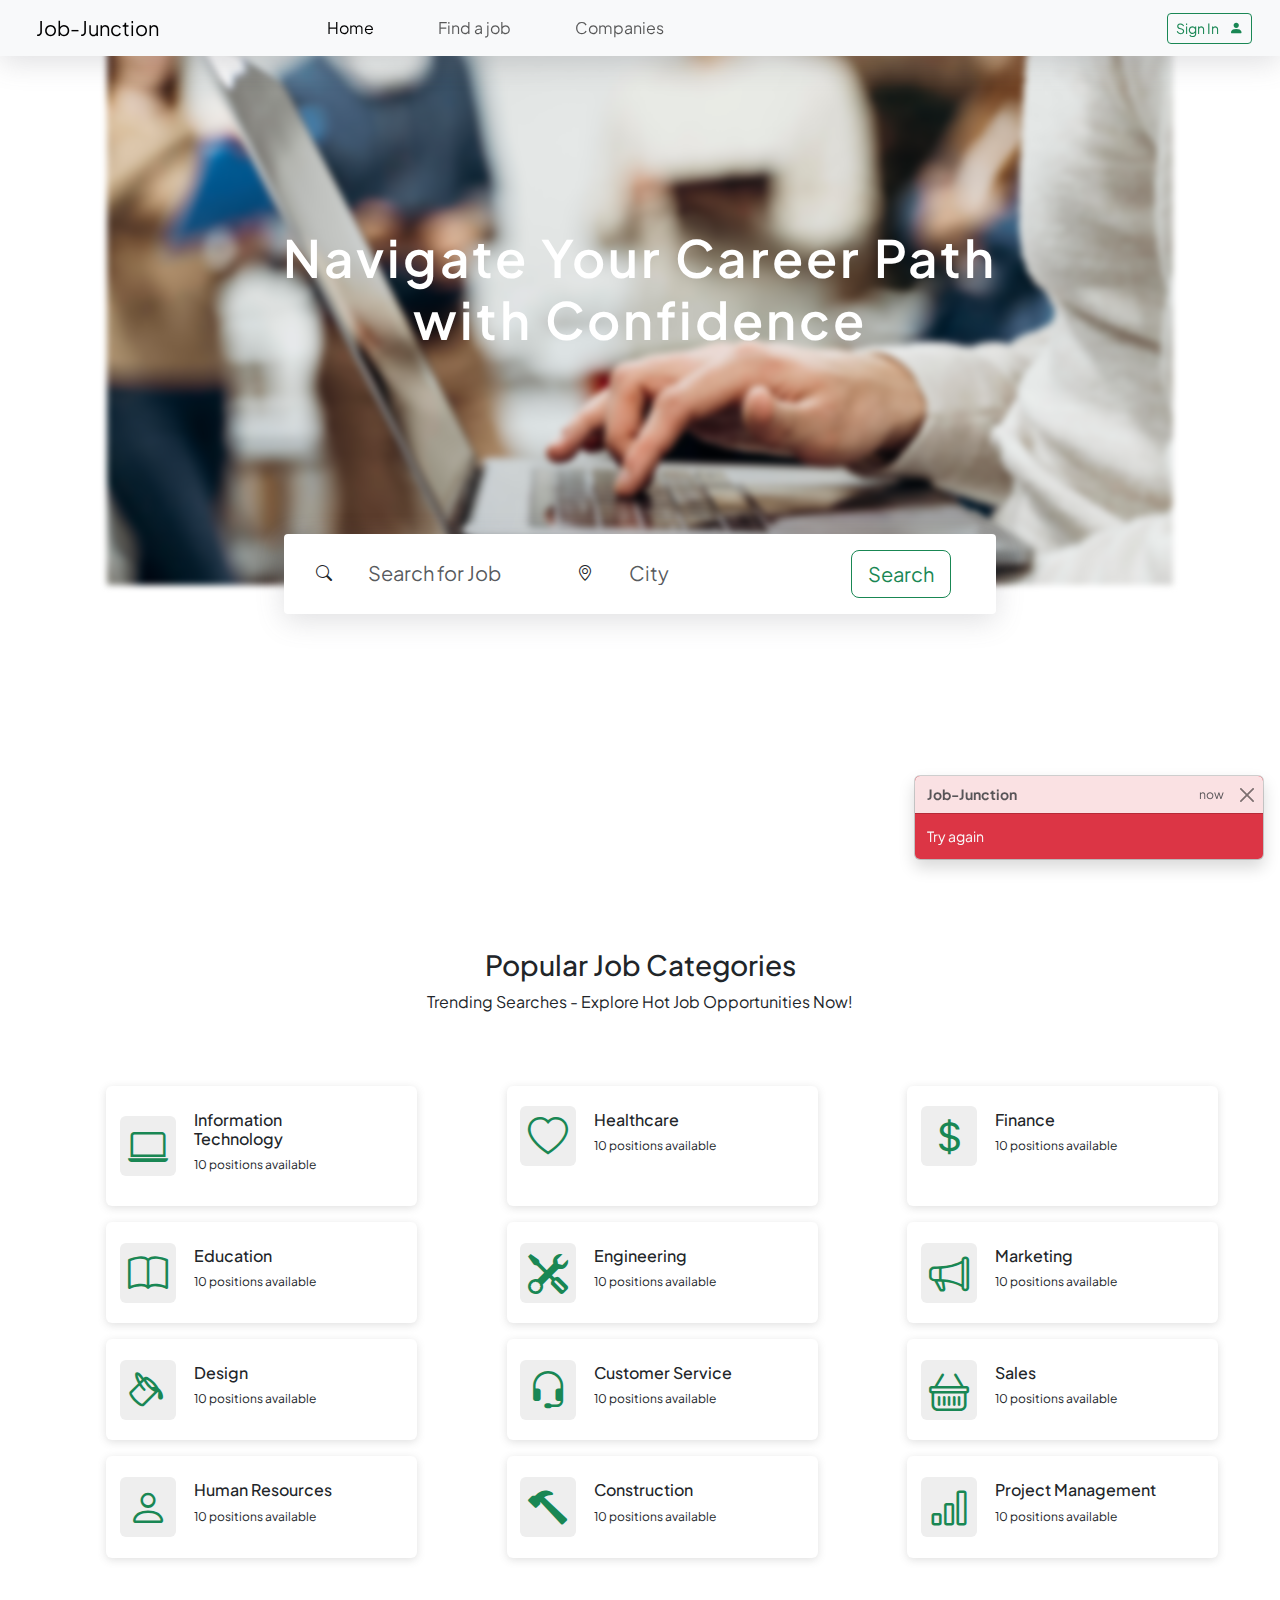
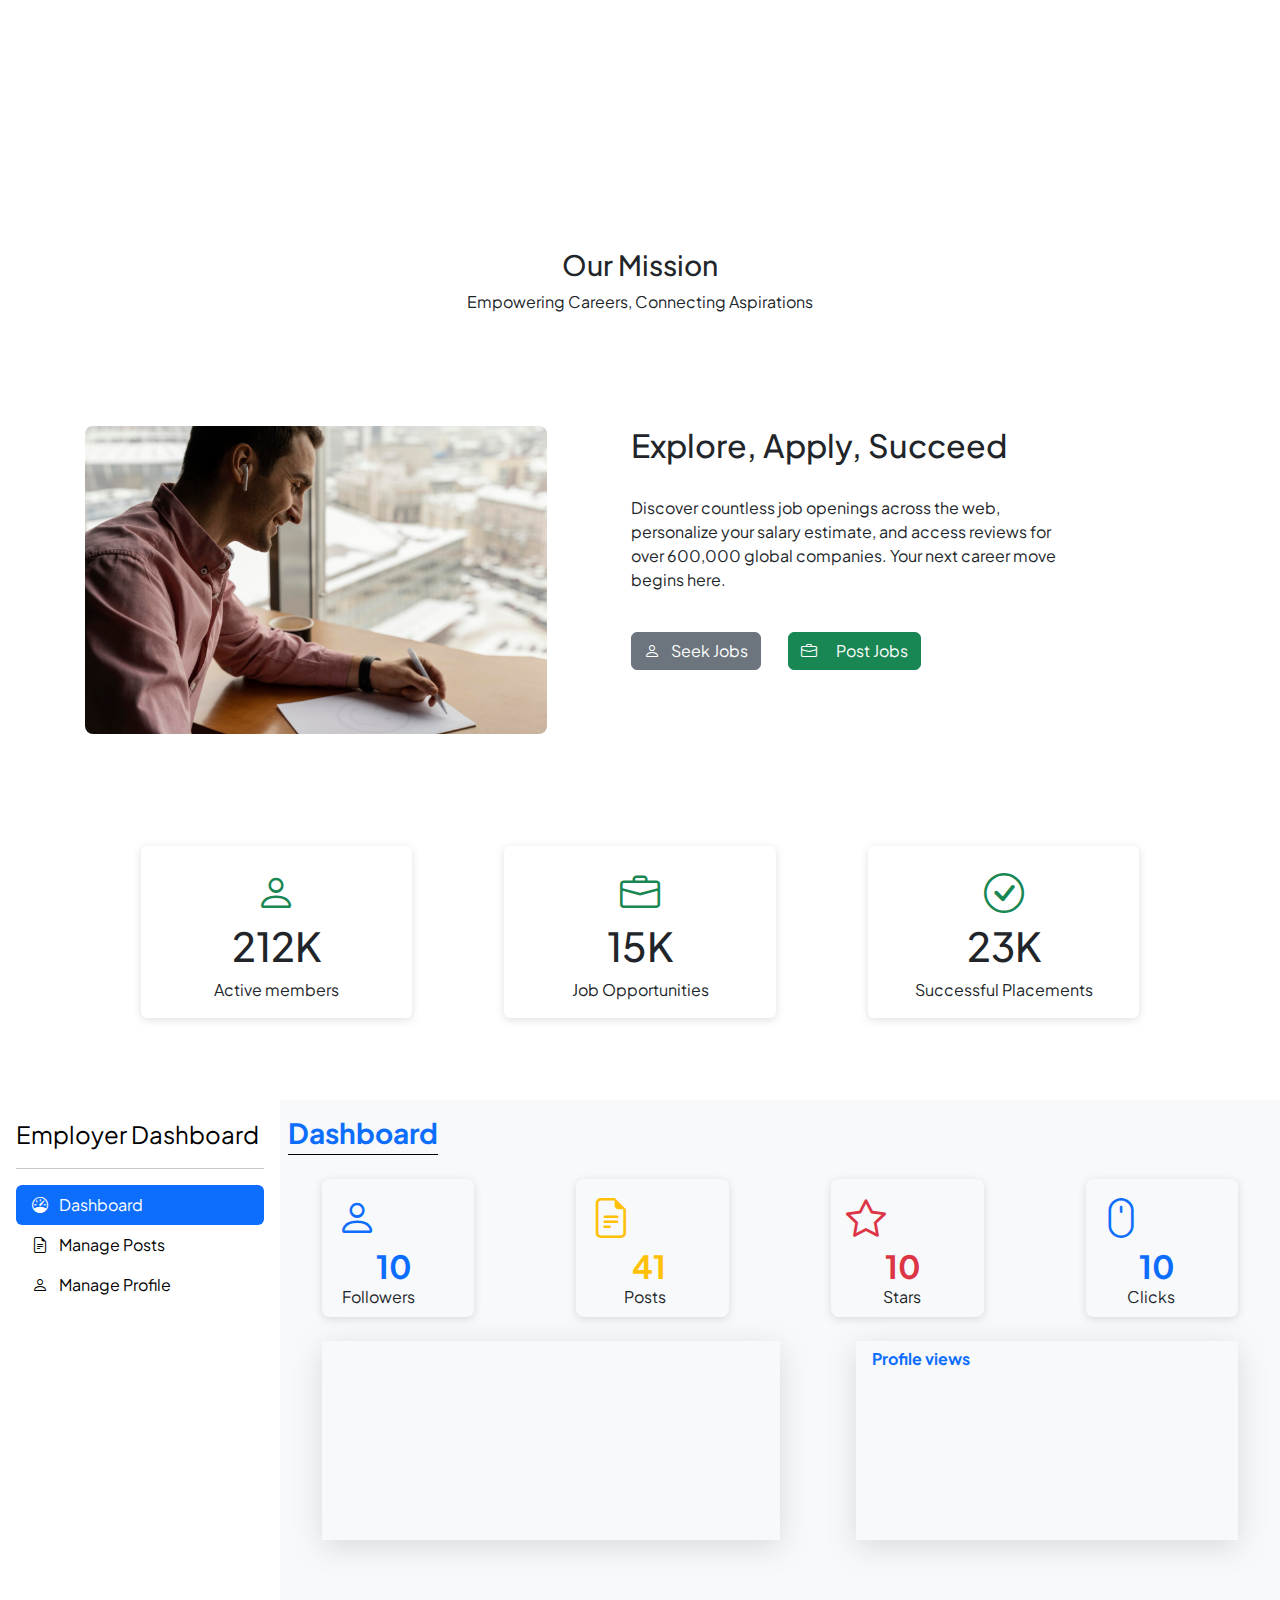
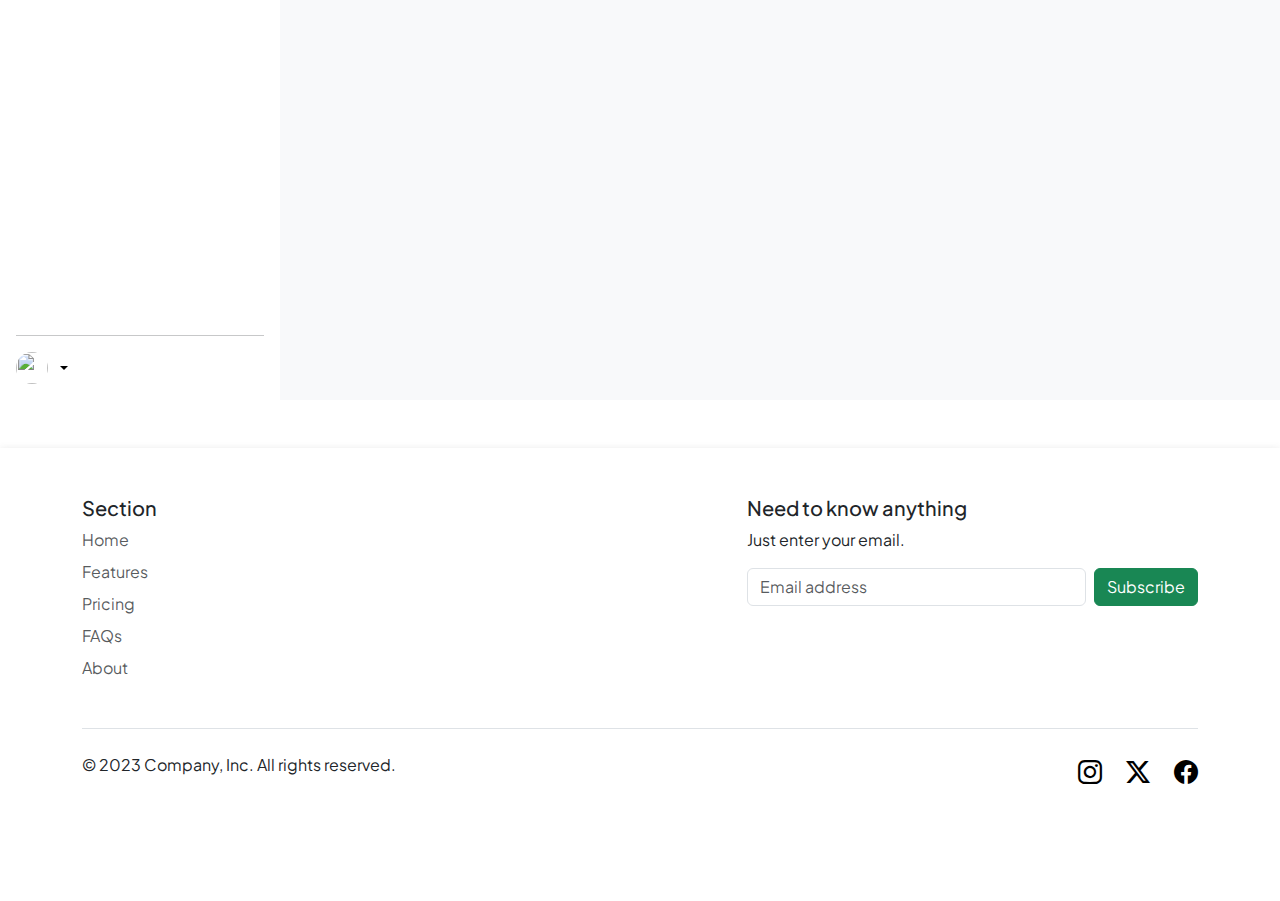
==== commit 73c0cc82: "Update index.html" ====
--- a/Front_End/index.html
+++ b/Front_End/index.html
@@ -767,7 +767,7 @@
 
 </main>
 
-<main class="d-none vh-100 vw-100 overflow-x-hidden d-flex overflow-y-scroll no-scroll" id="employer-home-frame">
+<main class=" vh-100 vw-100 overflow-x-hidden d-flex overflow-y-scroll no-scroll" id="employer-home-frame">
 
     <!--Dashboard Menu-->
     <div class="d-flex flex-column flex-shrink-0 p-3 box-shadow" style="width: 280px;">
@@ -1057,7 +1057,7 @@
                                         <div class="row">
                                             <div class="col d-flex flex-column flex-sm-row justify-content-between mb-3">
 
-                                                <div class="col-12 col-sm-auto mb-3">
+                                                <div class="col-6 col-sm-auto mb-3">
                                                     <div class="row p-0 m-0">
                                                         <div class="col-md-8 align-items-end d-flex p-0">
                                                             <label class="form-label p-5 text-center m-0 border border-black border-2"
@@ -1080,124 +1080,106 @@
                                                     </div>
                                                 </div>
 
-                                                <div class="text-center text-sm-left mb-2 mb-sm-0">
-                                                    <div class="row p-0 flex-row gap-3">
-                                                        <div class="col-12">
-                                                            <div class="form-group">
-                                                                <label class="text-start w-100">Full Name</label>
-                                                                <input class="form-control" name="name" placeholder=""
-                                                                       type="text">
-                                                            </div>
-                                                        </div>
-                                                        <div class="col-12">
-                                                            <div class="form-group">
-                                                                <label class="text-start w-100">Username</label>
-                                                                <input class="form-control" name="username"
-                                                                       placeholder=""
-                                                                       type="text">
-                                                            </div>
-                                                        </div>
-                                                    </div>
-
-                                                </div>
-
-                                            </div>
-                                        </div>
-
-                                    </div>
-                                </div>
-                            </div>
-                            <div class="card mt-4 bg-transparent">
-                                <div class="card-body bg-transparent">
-                                    <form class="form" novalidate="">
-                                        <!--<div class="row">
-                                            <div class="col">
-                                                <div class="row">
-                                                    <div class="col">
-                                                        <div class="form-group">
-                                                            <label>Email</label>
-                                                            <input class="form-control" type="text" placeholder="user@example.com">
-                                                        </div>
-                                                    </div>
-                                                </div>
-                                            </div>
-                                        </div>-->
-                                        <div class="row">
-                                            <div class="col-12 col-sm-6 mb-3">
-                                                <div class="mb-2"><b>Change Password</b></div>
-                                                <div class="row">
-                                                    <div class="col">
-                                                        <div class="form-group">
-                                                            <label>Current Password</label>
-                                                            <input class="form-control" placeholder=""
-                                                                   type="password">
-                                                        </div>
-                                                    </div>
-                                                </div>
-                                                <div class="row">
-                                                    <div class="col">
-                                                        <div class="form-group">
-                                                            <label>New Password</label>
-                                                            <input class="form-control" placeholder=""
-                                                                   type="password">
-                                                        </div>
-                                                    </div>
-                                                </div>
-                                                <div class="row">
-                                                    <div class="col">
-                                                        <div class="form-group">
-                                                            <label>Confirm <span
-                                                                    class="d-none d-xl-inline">Password</span></label>
-                                                            <input class="form-control" placeholder=""
-                                                                   type="password"></div>
-                                                    </div>
-                                                </div>
-                                            </div>
-                                            <div class="col-12 col-sm-5 offset-sm-1 mb-3">
-                                                <div class="mb-2"><b>Add your Location</b></div>
-                                                <div class="row">
-                                                    <div class="col">
-                                                        <div class="custom-controls-stacked px-2">
-                                                            <div class="row p-0">
-                                                                <div class="p-0 w-100">
-                                                                    Your location
-                                                                </div>
-
-                                                                <div class="col-8 align-items-end d-flex"
-                                                                     id="map-button">
-                                                                    <div class="input-group h-auto">
-                                                                        <label class="input-group-text"
-                                                                               id="lblLocation">
-                                                                            <i class="bi bi-geo-alt ms-2"></i>
-                                                                        </label>
-                                                                        <input aria-describedby="lblLocation"
-                                                                               class="form-control"
-                                                                               disabled id="txtAddress"
-                                                                               placeholder="Mark Location"
-                                                                               style="z-index: -1;"
-                                                                               type="text">
+                                                <div class="col-6">
+                                                    <div class="mb-2"><b>Add your Location</b></div>
+                                                    <div class="row">
+                                                        <div class="col">
+                                                            <div class="custom-controls-stacked px-2">
+                                                                <div class="row p-0">
+                                                                    <div class="p-0 w-100">
+                                                                        Your location
                                                                     </div>
-                                                                </div>
-
-                                                                <div class="col-4 align-items-end d-flex mt-3">
-                                                                    <button class="btn btn-primary"
-                                                                            id="btnCompLocation"
-                                                                            style="height: max-content"
-                                                                            type="button">
-                                                                        Save
-                                                                    </button>
+
+                                                                    <div class="col-8 align-items-end d-flex"
+                                                                         id="map-button">
+                                                                        <div class="input-group h-auto">
+                                                                            <label class="input-group-text"
+                                                                                   id="lblLocation">
+                                                                                <i class="bi bi-geo-alt ms-2"></i>
+                                                                            </label>
+                                                                            <input aria-describedby="lblLocation"
+                                                                                   class="form-control"
+                                                                                   disabled id="txtAddress"
+                                                                                   placeholder="Mark Location"
+                                                                                   style=""
+                                                                                   type="text">
+                                                                        </div>
+                                                                    </div>
+
+                                                                    <div class="col-4 align-items-end d-flex mt-3">
+                                                                        <button class="w-100 btn btn-primary"
+                                                                                id="btnCompLocation"
+                                                                                style="height: max-content"
+                                                                                type="button">
+                                                                            Save
+                                                                        </button>
+                                                                    </div>
                                                                 </div>
                                                             </div>
                                                         </div>
                                                     </div>
                                                 </div>
+
                                             </div>
                                         </div>
-                                        <div class="row">
-                                            <div class="col d-flex justify-content-end">
-                                                <button class="btn btn-primary" type="submit">Save Changes
-                                                </button>
+
+                                    </div>
+                                </div>
+                            </div>
+
+
+                            <div class="card mt-4 bg-transparent">
+                                <div class="card-body bg-transparent">
+                                    <form class="form" novalidate="">
+
+                                        <div class="row ps-3 gap-5">
+
+
+
+                                            <div class=" col-12 col-sm-6 mb-3">
+                                                <div class="">
+                                                    <div class="row justify-content-between mb-3">
+                                                        <div class="mb-2 w-auto"><b>Change Password</b></div>
+                                                        <div class="mb-2 w-auto text-primary" style="cursor: pointer">Forgot Password</div>
+                                                    </div>
+                                                    <div class="row">
+                                                        <div class="col">
+                                                            <div class="form-group">
+                                                                <label>Current Password</label>
+                                                                <input class="form-control" placeholder=""
+                                                                       type="password">
+                                                            </div>
+                                                        </div>
+                                                    </div>
+                                                    <div class="row">
+                                                        <div class="col">
+                                                            <div class="form-group">
+                                                                <label>New Password</label>
+                                                                <input class="form-control" placeholder=""
+                                                                       type="password">
+                                                            </div>
+                                                        </div>
+                                                    </div>
+                                                    <div class="row">
+                                                        <div class="col">
+                                                            <div class="form-group">
+                                                                <label>Confirm <span
+                                                                        class="d-none d-xl-inline">Password</span></label>
+                                                                <input class="form-control" placeholder=""
+                                                                       type="password"></div>
+                                                        </div>
+                                                    </div>
+
+                                                    <div class="row mt-2">
+                                                        <div class="col d-flex justify-content-end">
+                                                            <button class="btn btn-primary" type="submit" disabled>Change Password
+                                                            </button>
+                                                        </div>
+                                                    </div>
+
+                                                </div>
                                             </div>
+
                                         </div>
                                     </form>
 
@@ -1356,6 +1338,8 @@
         },
         address: null
     };
+
+    let map;
 </script>
 <script src="assets/utils/utils.js"></script>
 <script src="forms/loginForm.js"></script>
@@ -1367,8 +1351,6 @@
 
 
 <script>
-    let map;
-
     let previousMarker = null;
 
     function addMarker(position, url) {
@@ -1392,6 +1374,7 @@
 
 
     function addInfoWindow(position, imageUrl) {
+
         const content = `<div style="text-align: center;">
                         <div style="border: 2px solid green; border-radius: 50%; overflow: hidden; width: 50px; height: 50px;">
                             <img src="${imageUrl}" style="width: 100%; height: 100%; object-fit: cover; border-radius: 50%;">
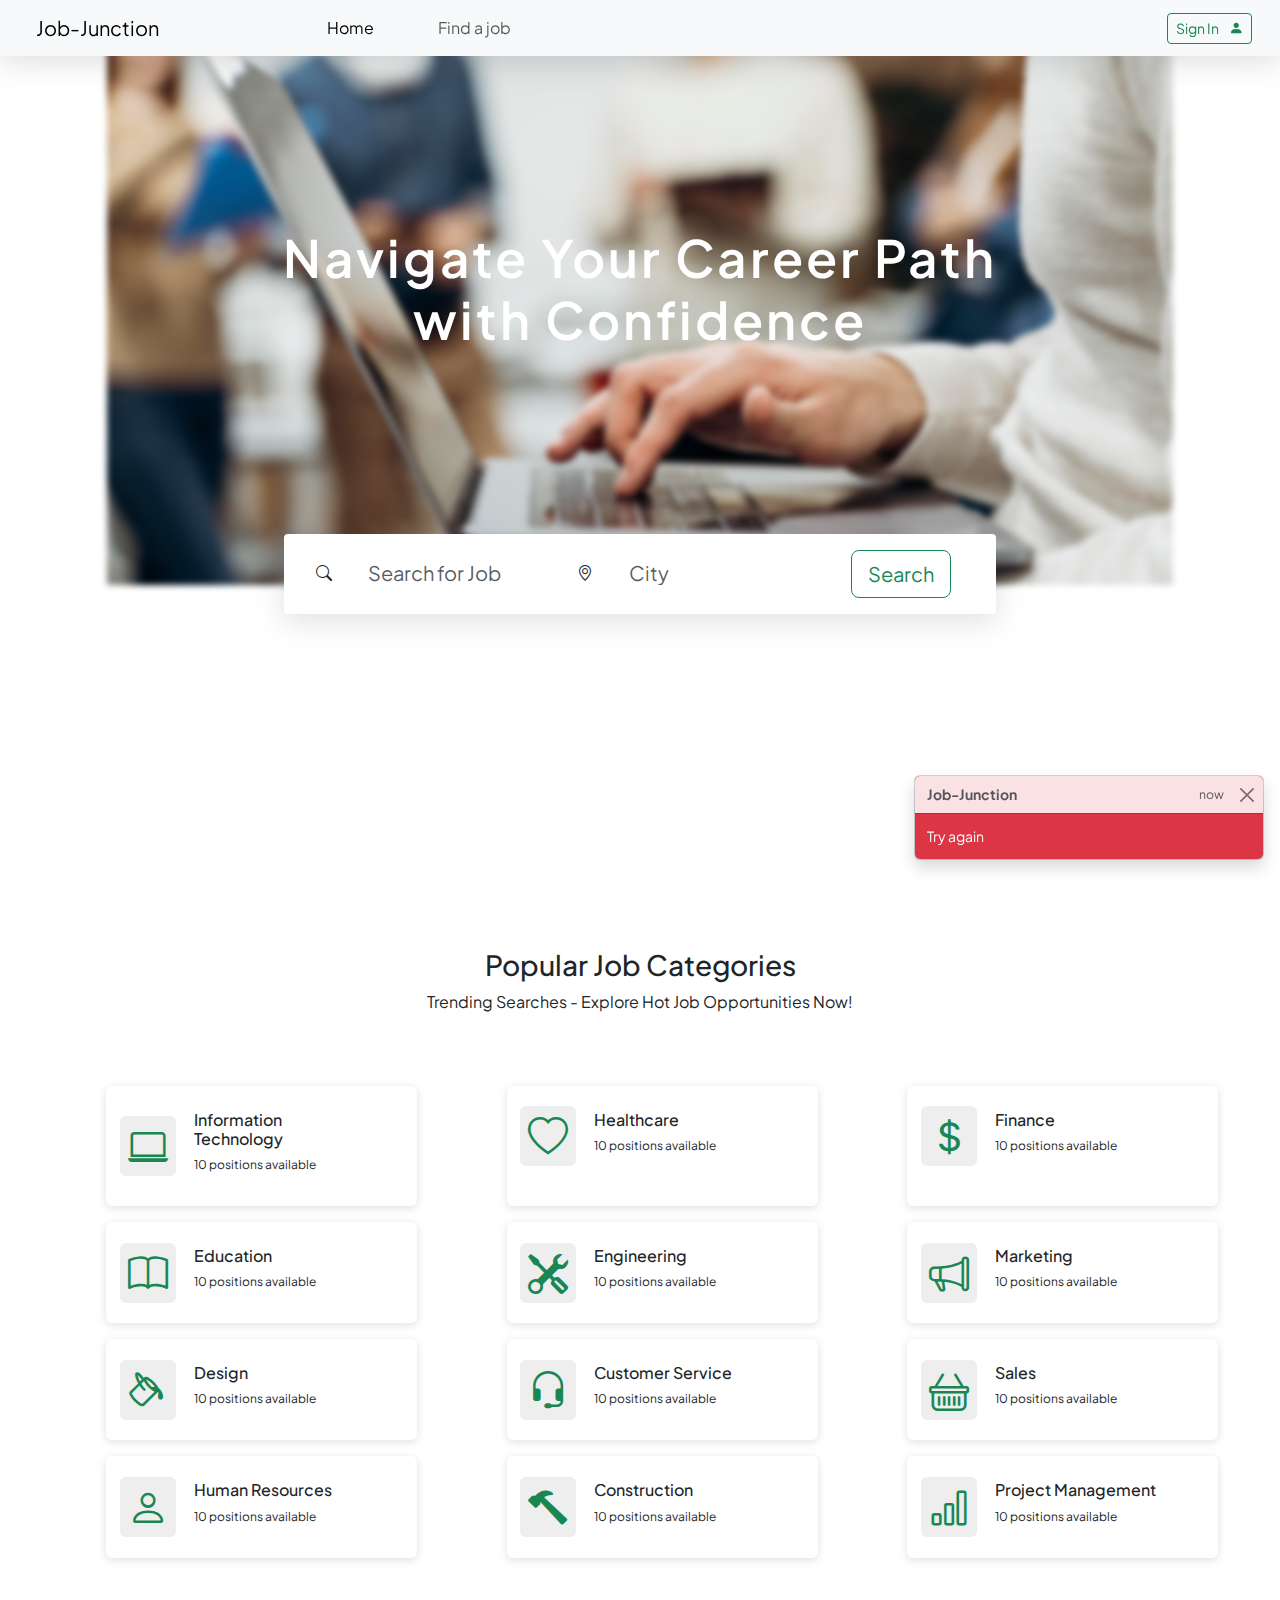
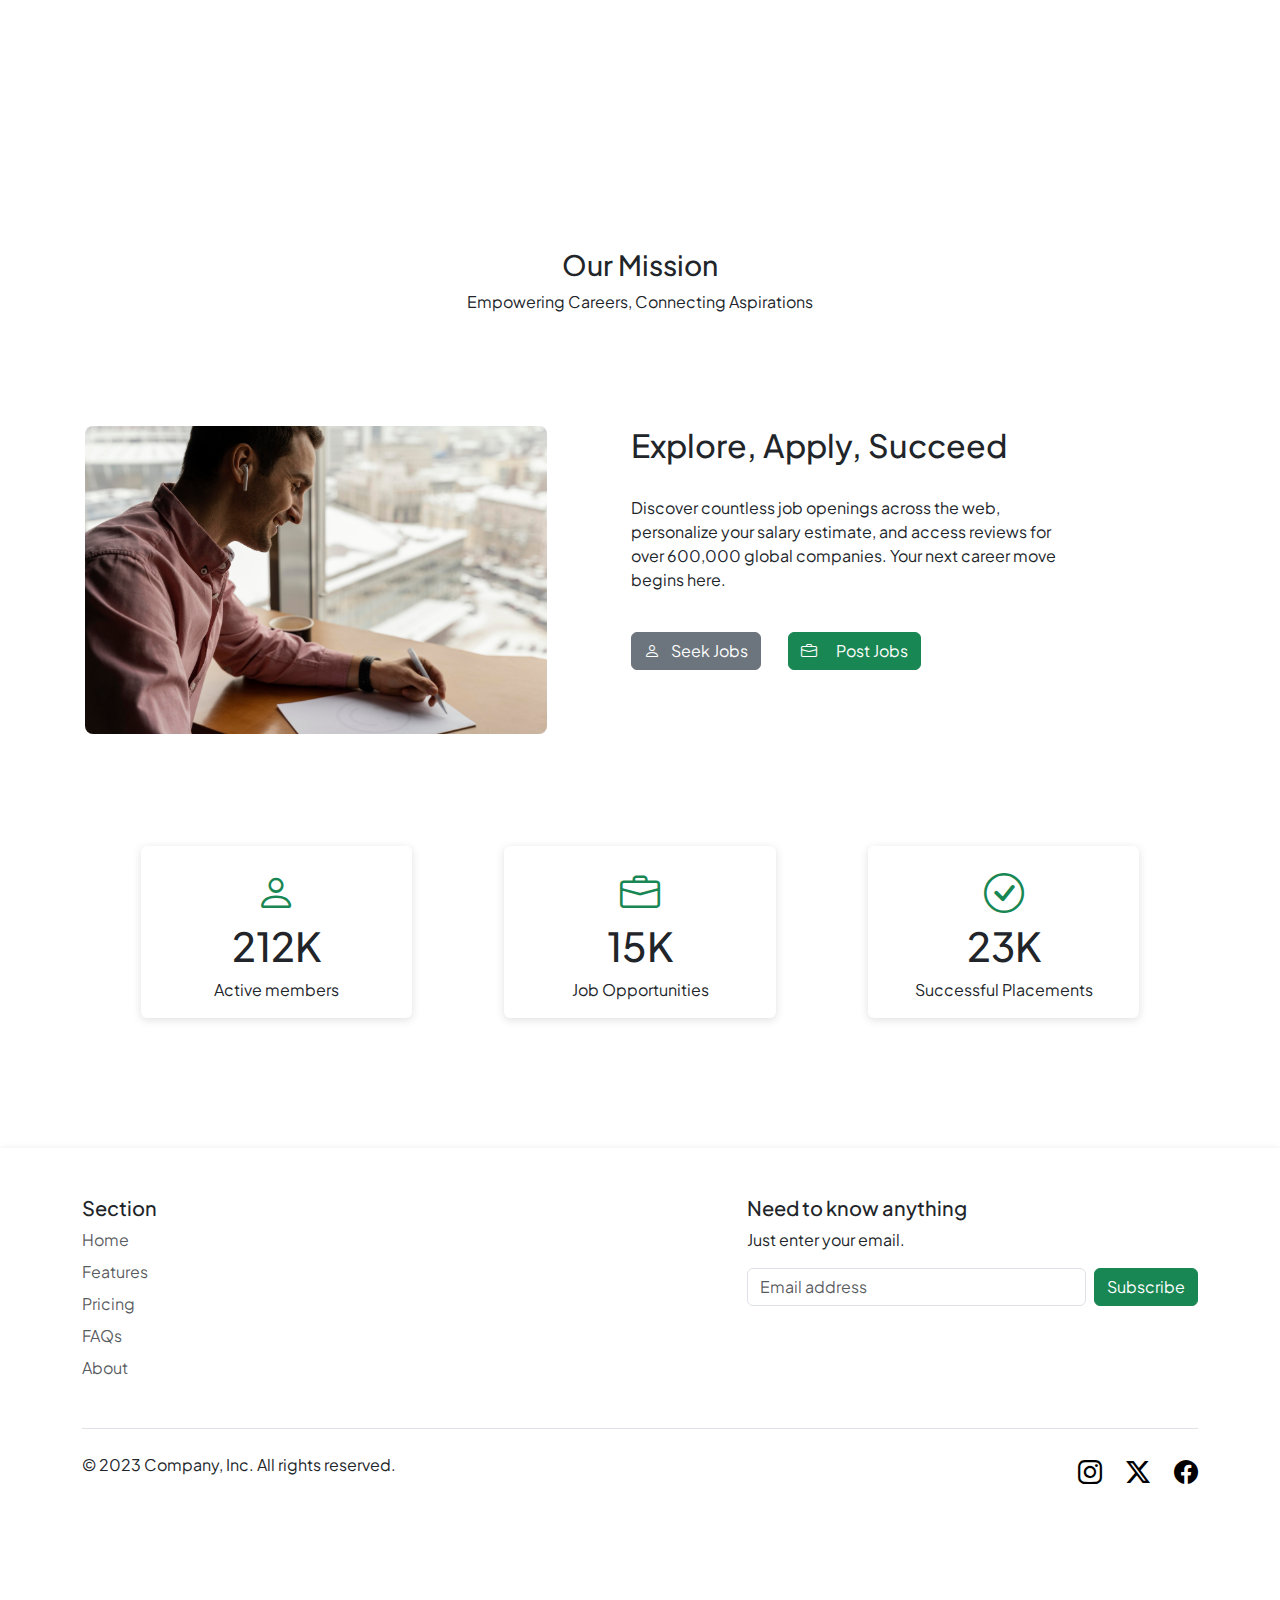
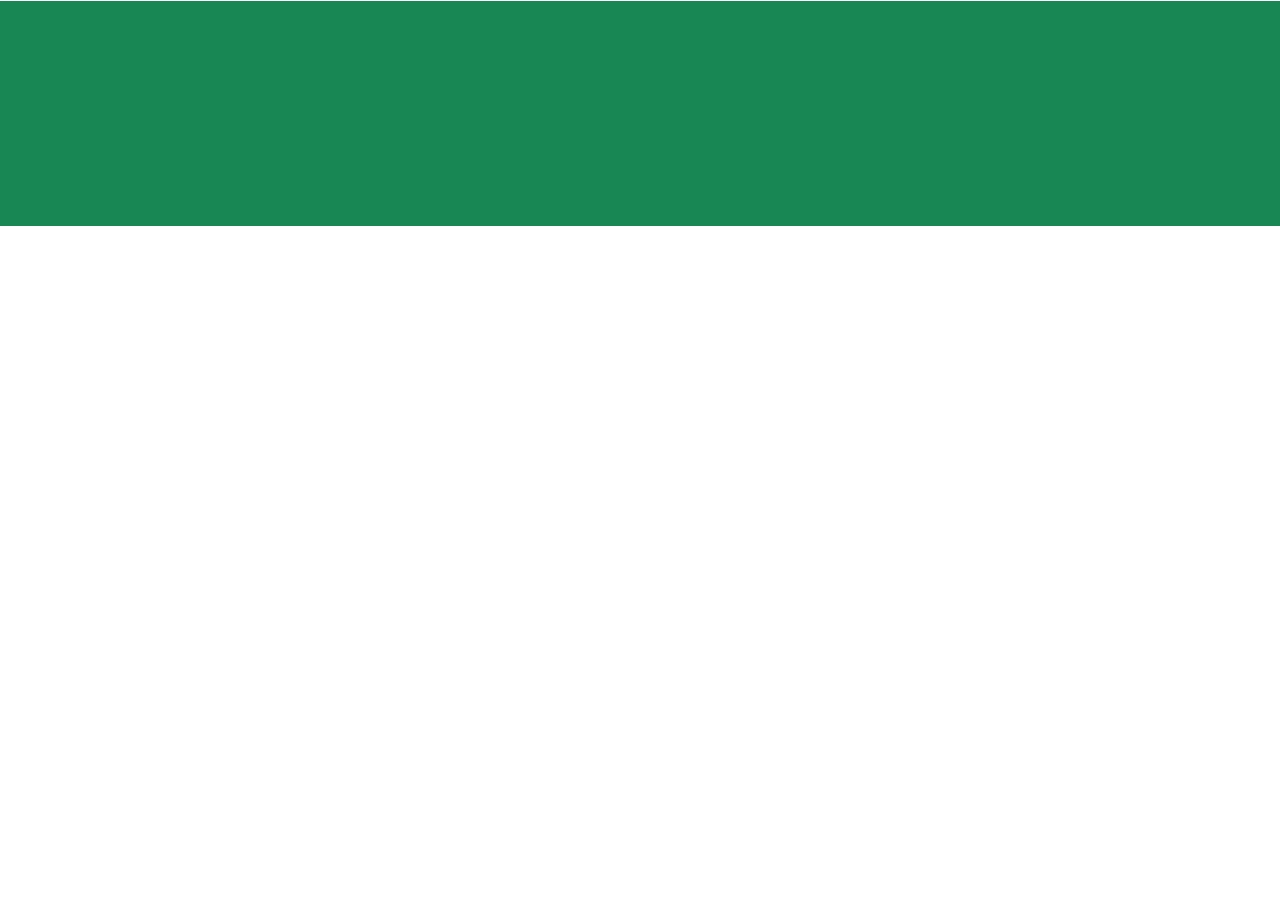
==== commit 03f1c918: "Update index.html" ====
--- a/Front_End/index.html
+++ b/Front_End/index.html
@@ -291,7 +291,7 @@
                 <li class="nav-item  ps-xxl-5  ps-xl-5  ps-lg-5  ps-md-0  ps-sm-0  ps-0">
                     <a aria-current="page" class="nav-link" href="#" onclick="showJobs()">Find a job</a>
                 </li>
-                <li class="nav-item  ps-xxl-5  ps-xl-5  ps-lg-5  ps-md-0  ps-sm-0  ps-0" id="link-DB">
+                <li class="d-none nav-item  ps-xxl-5  ps-xl-5  ps-lg-5  ps-md-0  ps-sm-0  ps-0" id="link-Comp">
                     <a aria-current="page" class="nav-link" href="#">Companies</a>
                 </li>
             </ul>
@@ -767,7 +767,7 @@
 
 </main>
 
-<main class=" vh-100 vw-100 overflow-x-hidden d-flex overflow-y-scroll no-scroll" id="employer-home-frame">
+<main class="d-none vh-100 vw-100 overflow-x-hidden d-flex overflow-y-scroll no-scroll" id="employer-home-frame">
 
     <!--Dashboard Menu-->
     <div class="d-flex flex-column flex-shrink-0 p-3 box-shadow" style="width: 280px;">
@@ -1282,6 +1282,31 @@
     </section>
 </main>
 
+<main class="vh-100 vw-100 position-fixed top-0 start-0 d-none justify-content-center align-items-center"
+      id="g-map-frame1"
+      style="z-index: 2000">
+
+    <section class="bg-blur-1 vw-100 vh-100 position-absolute top-0 start-0" id="g-map-bg1"
+             style="background-color: rgba(26,29,32,0.24)">
+
+    </section>
+
+    <section class="position-relative box-shadow-2" style="height: 60vh;width: 60vw">
+
+        <section class="w-100 h-100 overflow-hidden container-fluid bg-warning" id="displayMap">
+
+        </section>
+
+    </section>
+</main>
+
+<main class="vh-100 vw-100">
+    <section class="w-100 h-100 bg-success d-flex justify-content-end flex-column ">
+
+        <div class="w-100 h-75 bg-white"></div>
+
+    </section>
+</main>
 
 <div class="toast-container position-fixed bottom-0 end-0 p-3" style="z-index: 2500">
 
@@ -1351,6 +1376,9 @@
 
 
 <script>
+
+    let displayMap;
+
     let previousMarker = null;
 
     function addMarker(position, url) {
@@ -1373,7 +1401,9 @@
     }
 
 
-    function addInfoWindow(position, imageUrl) {
+    function addInfoWindow(position, imageUrl,mapFrame) {
+
+        console.log('added');
 
         const content = `<div style="text-align: center;">
                         <div style="border: 2px solid green; border-radius: 50%; overflow: hidden; width: 50px; height: 50px;">
@@ -1381,24 +1411,47 @@
                         </div>
                     </div>`;
 
-        const infoWindow = new google.maps.InfoWindow({
+        let infoWindow = new google.maps.InfoWindow({
             content: content,
             pixelOffset: new google.maps.Size(0, -25), // Adjust the offset as needed
             disableAutoPan: true, // Disable automatic panning to keep the InfoWindow in place
         });
 
         infoWindow.setPosition(position);
-        infoWindow.open(map);
+        infoWindow.open(mapFrame);
+
+
 
         google.maps.event.addListener(infoWindow, 'domready', function () {
             const closeBtn = document.querySelector('.gm-style-iw-c > button');
             closeBtn.style.display = 'none';
+            $('.gm-ui-hover-effect').css('display','none');
         });
+
+        return infoWindow;
+
+        /*infoWindowsArray.forEach((infoWindow) => {
+            google.maps.event.addListener(infoWindow, 'domready', function () {
+                const closeBtn = document.querySelector('.gm-style-iw-c > button');
+                closeBtn.style.display = 'none';
+            });
+        });*/
+
     }
 
     function initMap() {
         map = new google.maps.Map(document.getElementById("map-frame"), {
             center: {lat: 6.0422, lng: 80.2204},
+            zoom: 14,
+            mapId: "db10ffe6d52d340b",
+            mapTypeId: google.maps.MapTypeId.ROADMAP,
+            disableDefaultUI: true,
+            zoomControl: true,
+            rotateControl: true
+        });
+
+
+        displayMap=new google.maps.Map(document.getElementById("displayMap"), {
             zoom: 14,
             mapId: "db10ffe6d52d340b",
             mapTypeId: google.maps.MapTypeId.ROADMAP,
@@ -1515,6 +1568,7 @@
 
     window.initMap = initMap;
 </script>
+<script></script>
 <script async
         src="https://maps.googleapis.com/maps/api/js?key=AIzaSyBZNZQO6dL8olaDj8R6qNYv7ZsywV1Dwk8&callback=initMap">
 </script>
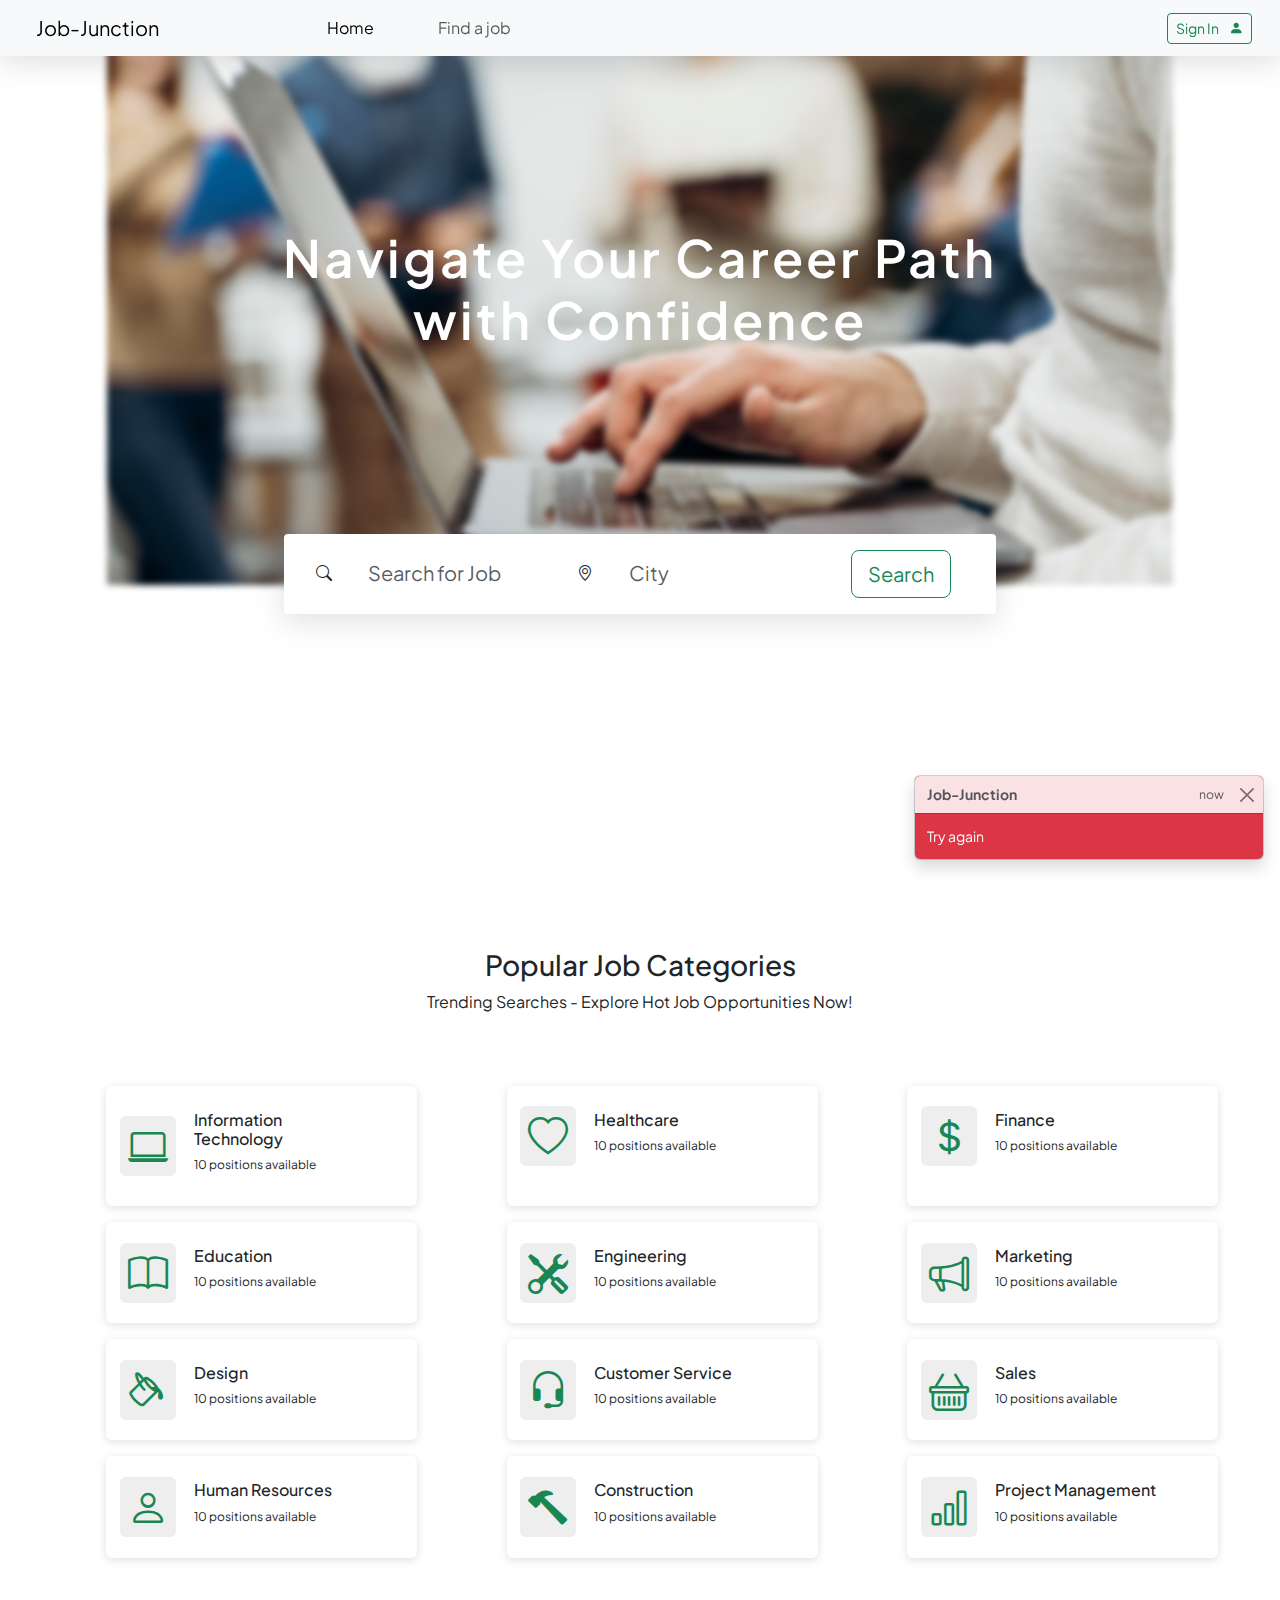
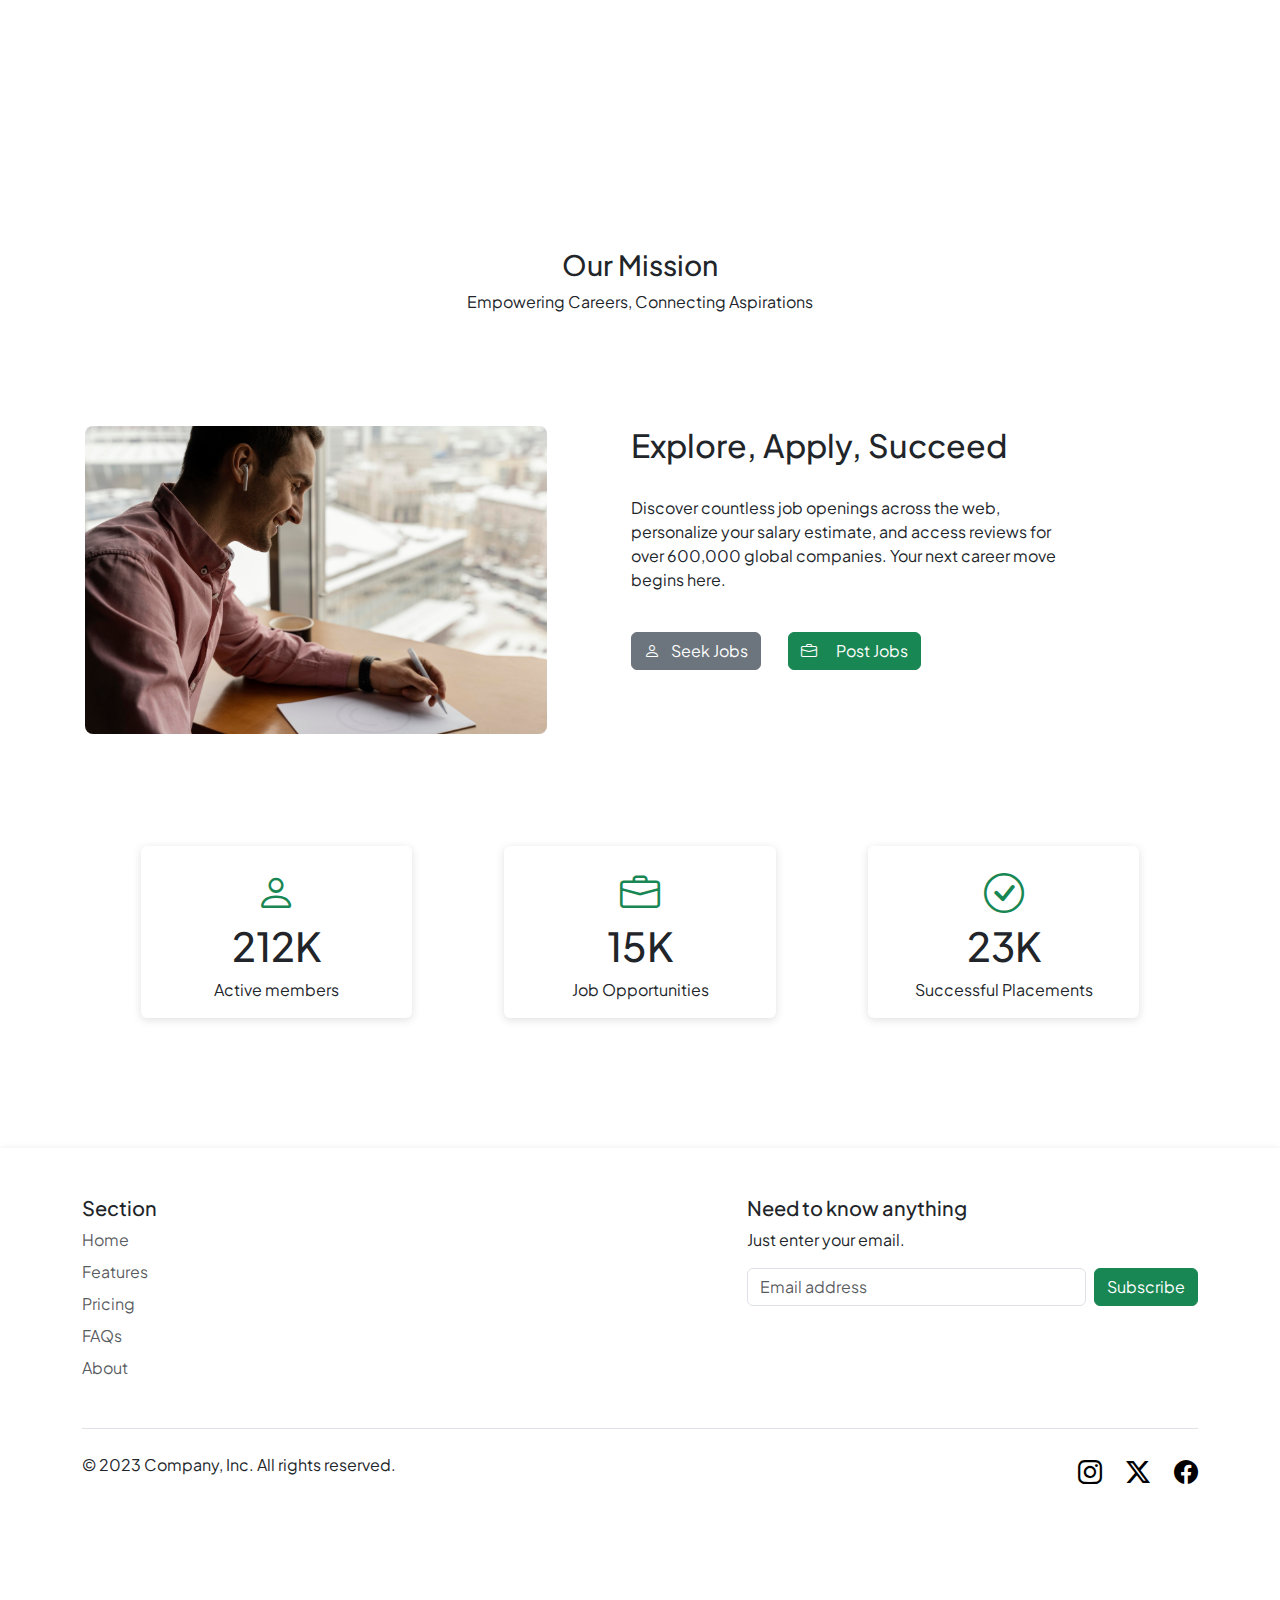
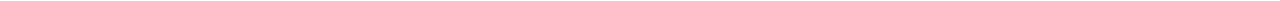
==== commit 67717b04: "Update index.html" ====
--- a/Front_End/index.html
+++ b/Front_End/index.html
@@ -292,7 +292,7 @@
                     <a aria-current="page" class="nav-link" href="#" onclick="showJobs()">Find a job</a>
                 </li>
                 <li class="d-none nav-item  ps-xxl-5  ps-xl-5  ps-lg-5  ps-md-0  ps-sm-0  ps-0" id="link-Comp">
-                    <a aria-current="page" class="nav-link" href="#">Companies</a>
+                    <a aria-current="page" class="nav-link" href="#" onclick="showCompanies()">Companies</a>
                 </li>
             </ul>
 
@@ -1300,10 +1300,10 @@
     </section>
 </main>
 
-<main class="vh-100 vw-100">
+<main class="d-none vh-100 vw-100" id="all-companies-frame">
     <section class="w-100 h-100 bg-success d-flex justify-content-end flex-column ">
 
-        <div class="w-100 h-75 bg-white"></div>
+        <div id="allCompanies" class="w-100 h-75 bg-white"></div>
 
     </section>
 </main>
@@ -1373,11 +1373,13 @@
 <script src="controllers/companyPostController.js"></script>
 <script src="controllers/employeePostController.js"></script>
 <script src="controllers/companyPfController.js"></script>
+<script src="controllers/employeeFullMap.js"></script>
 
 
 <script>
 
     let displayMap;
+    let allMap;
 
     let previousMarker = null;
 
@@ -1401,11 +1403,12 @@
     }
 
 
-    function addInfoWindow(position, imageUrl,mapFrame) {
+    function addInfoWindow(position, imageUrl,mapFrame,name) {
 
         console.log('added');
 
         const content = `<div style="text-align: center;">
+                           <span style="margin-bottom: 4px">${name}</span>
                         <div style="border: 2px solid green; border-radius: 50%; overflow: hidden; width: 50px; height: 50px;">
                             <img src="${imageUrl}" style="width: 100%; height: 100%; object-fit: cover; border-radius: 50%;">
                         </div>
@@ -1453,6 +1456,16 @@
 
         displayMap=new google.maps.Map(document.getElementById("displayMap"), {
             zoom: 14,
+            mapId: "db10ffe6d52d340b",
+            mapTypeId: google.maps.MapTypeId.ROADMAP,
+            disableDefaultUI: true,
+            zoomControl: true,
+            rotateControl: true
+        });
+
+        allMap=new google.maps.Map(document.getElementById("allCompanies"), {
+            center: {lat: 7.2906, lng: 80.6337},
+            zoom: 8,
             mapId: "db10ffe6d52d340b",
             mapTypeId: google.maps.MapTypeId.ROADMAP,
             disableDefaultUI: true,
